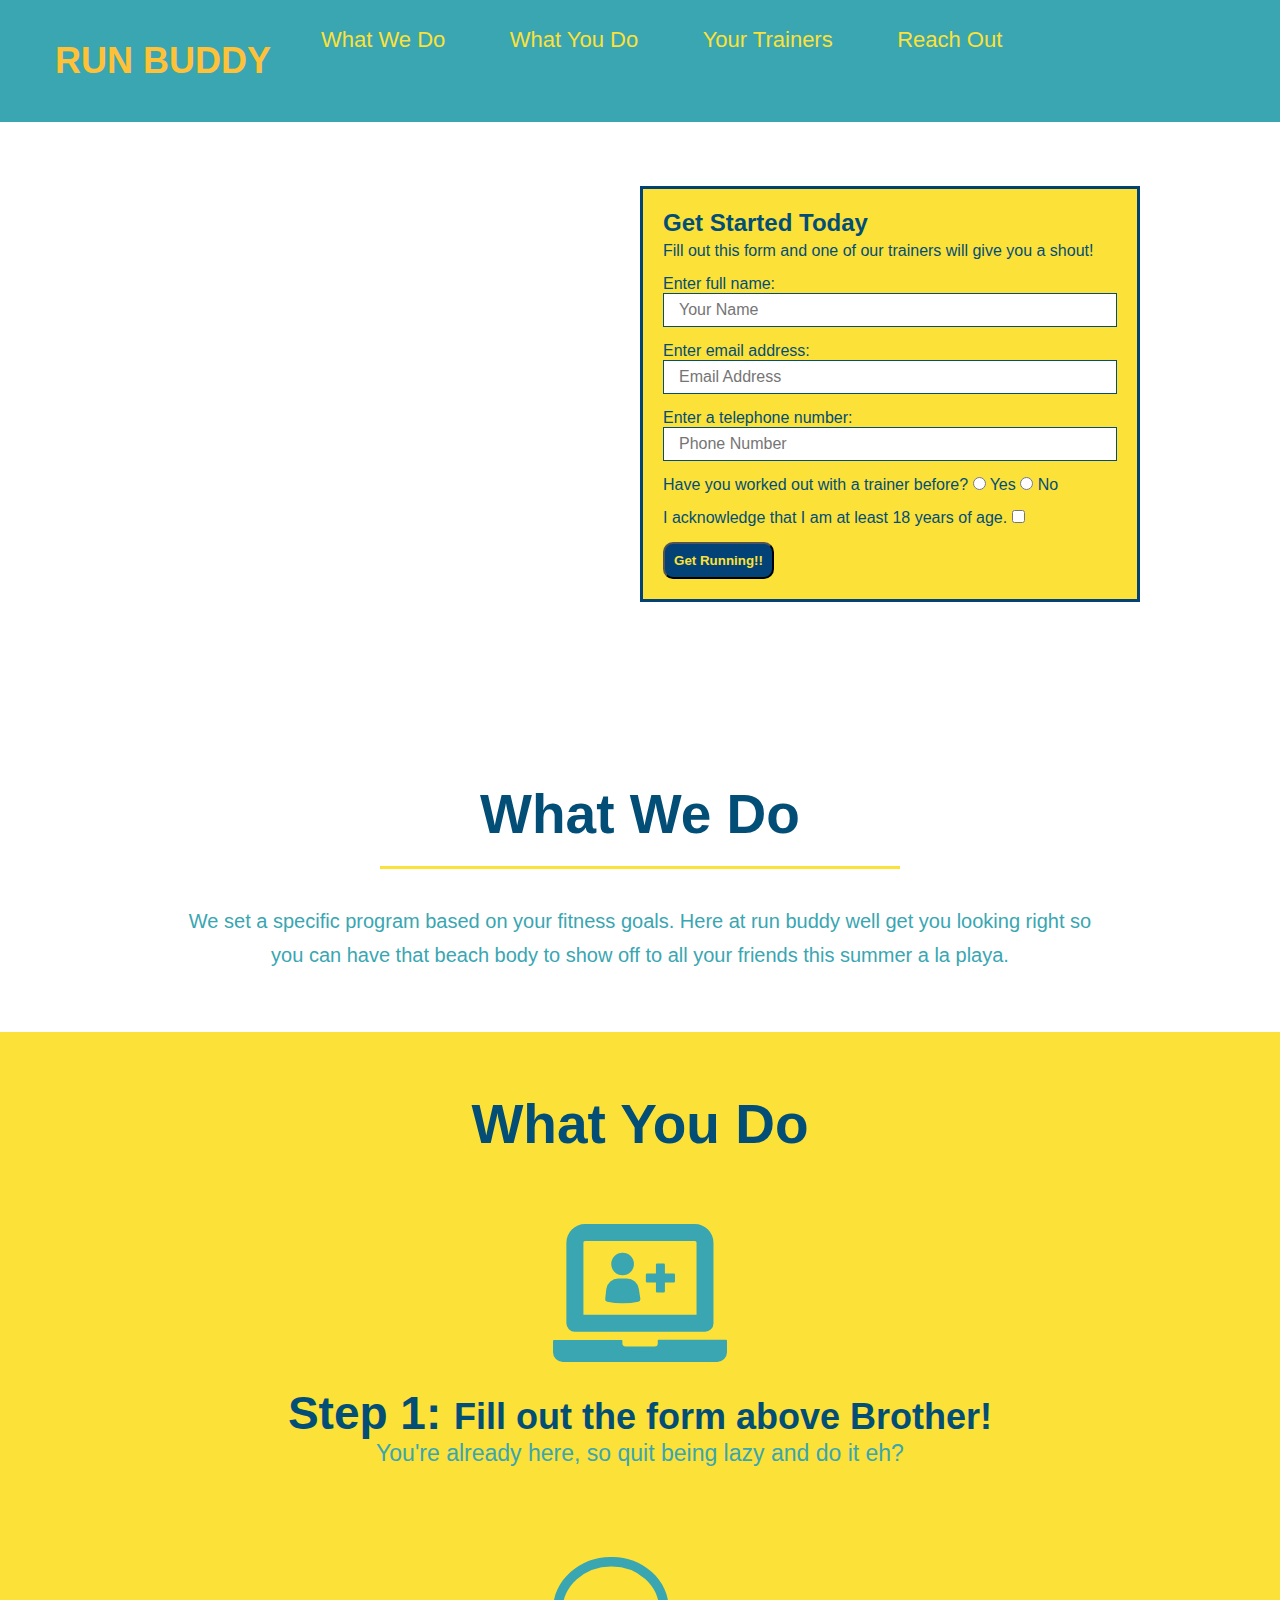
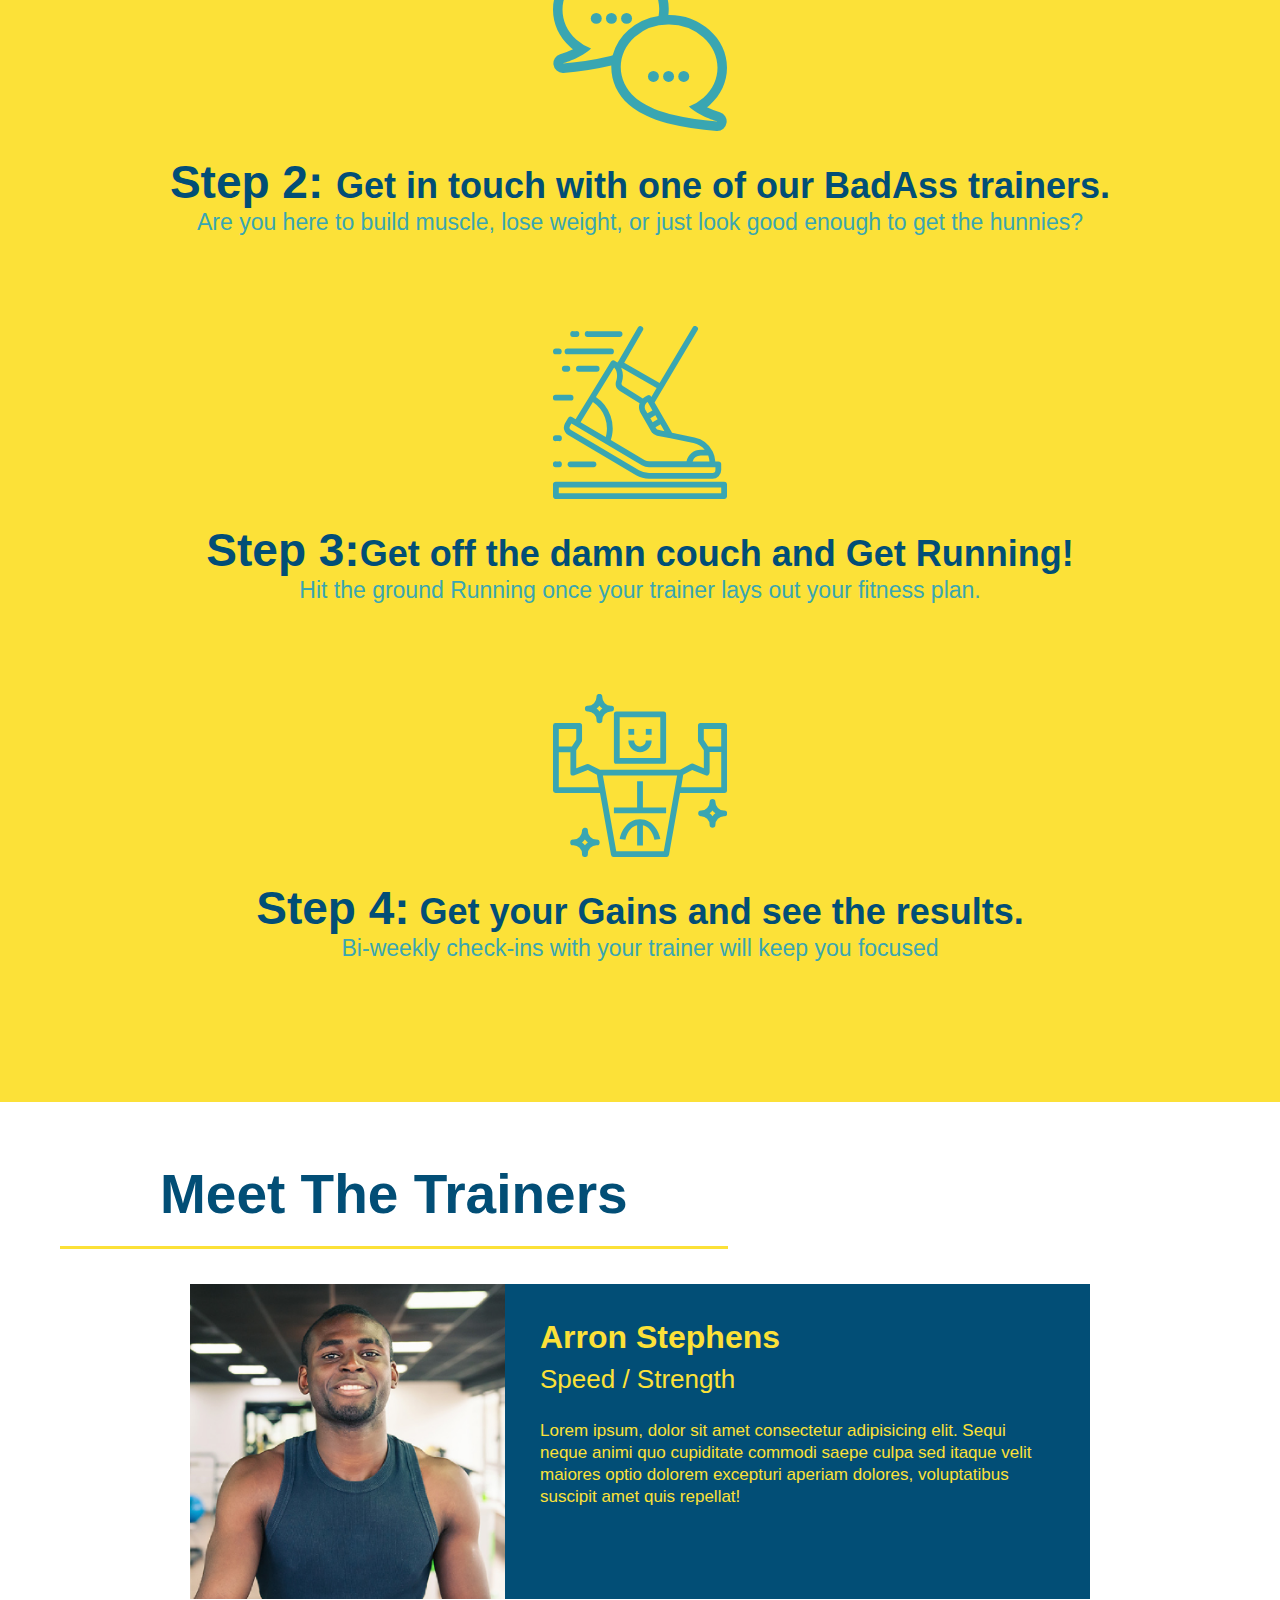
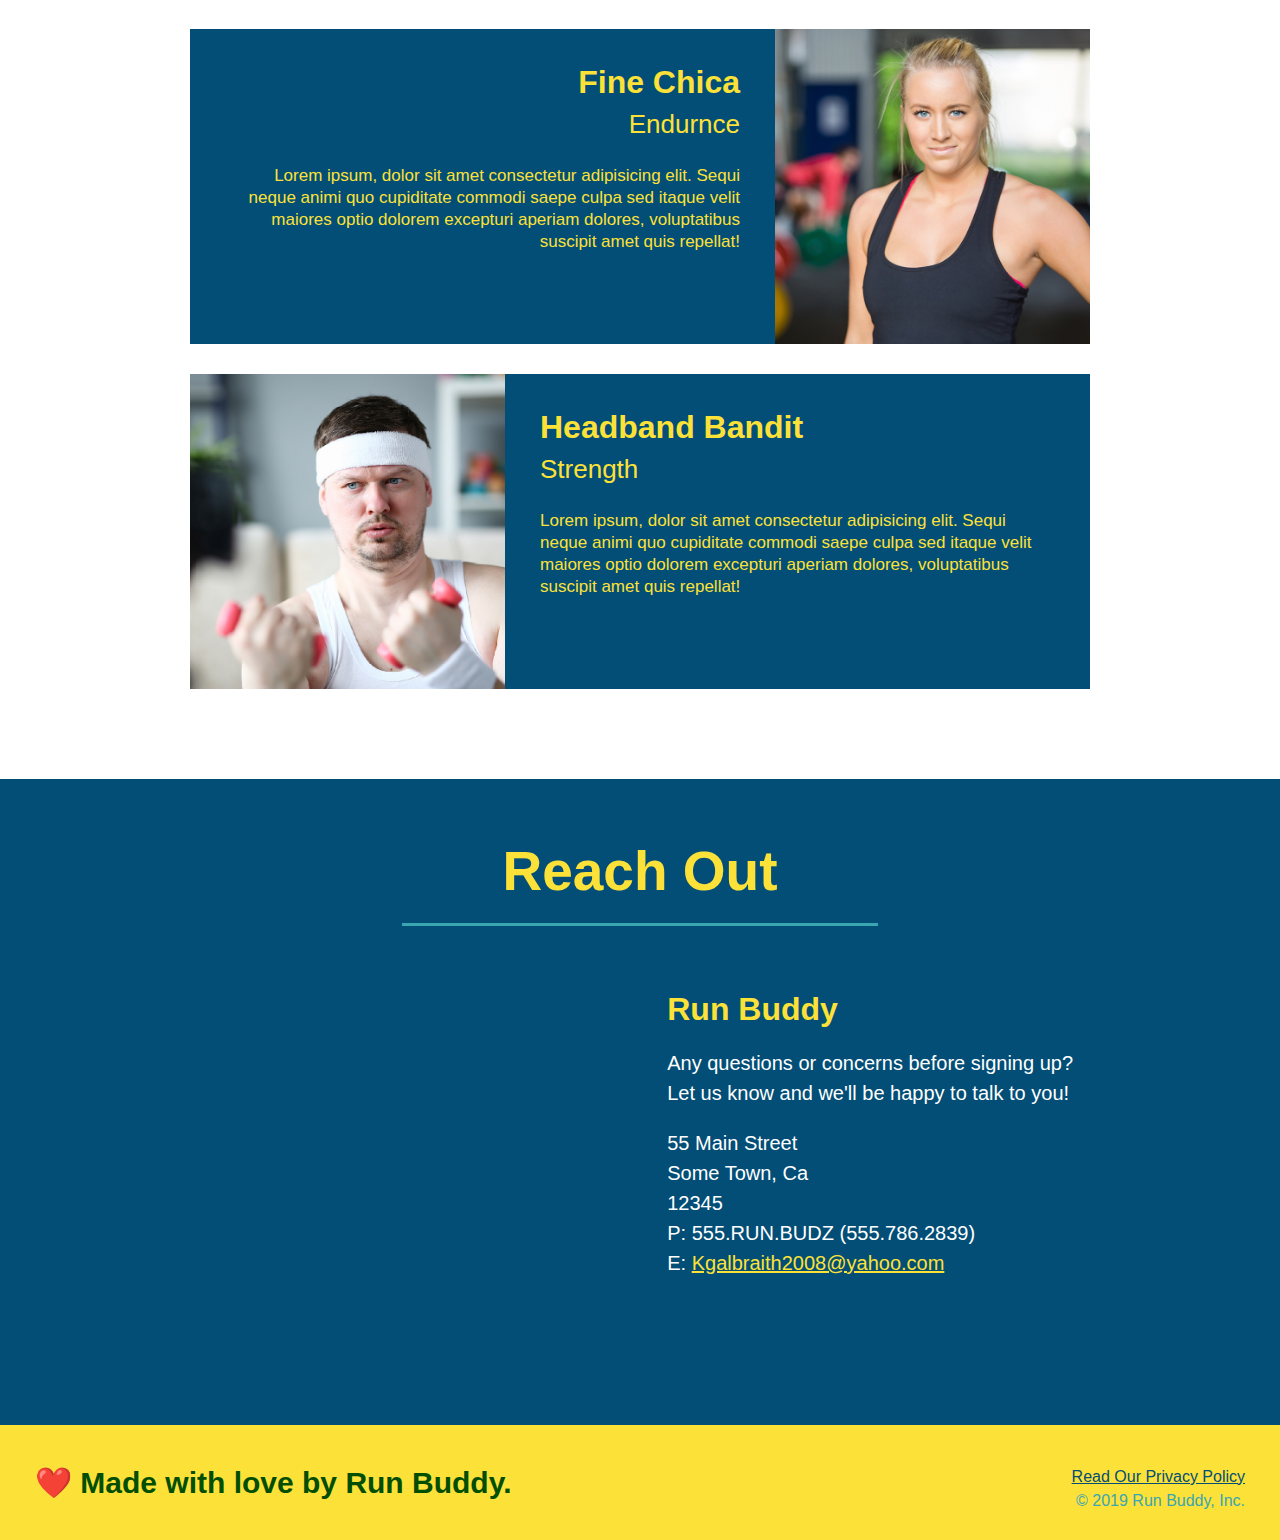
==== index.html @ 15c223d9 "first commit" ====
<!DOCTYPE html>
<html lang="en">
  <head>
    <meta charset="UTF-8" />
    <title>Run Buddy</title>
    <link rel="stylesheet" href="style.css" />
  </head>

  <body>
    <header>
      <h1>RUN BUDDY</h1>

      <nav>
        <ul>
          <li>
            <a href="#what-we-do">What We Do</a>
          </li>

          <li>
            <a href="#what-you-do">What You Do</a>
          </li>

          <li>
            <a href="#your-trainers">Your Trainers</a>
          </li>

          <li>
            <a href="#reach-out">Reach Out</a>
          </li>
        </ul>
      </nav>
    </header>

    <section class="hero">
      <div class="hero-form">
        <form>
          <h3>Get Started Today</h3>

          <p>
            Fill out this form and one of our trainers will give you a shout!
          </p>

          <label for="name">Enter full name:</label>
          <input
            type="text"
            placeholder="Your Name"
            name="name"
            id="name"
            class="form-input"
          />

          <label for="email">Enter email address:</label>
          <input
            type="email"
            placeholder="Email Address"
            name="email"
            id="email"
            class="form-input"
          />

          <label for="phone">Enter a telephone number:</label>
          <input
            type="tel"
            placeholder="Phone Number"
            name="phone"
            id="phone"
            class="form-input"
          />

          <p>
            Have you worked out with a trainer before?

            <input type="radio" name="trainer-confirm" id="trainer-yes" />
            <label for="trainer-yes">Yes</label>
            <input type="radio" name="trainer-confirm" id="trainer-no" />
            <label for="trainer-no">No</label>
          </p>
          <p>
            <label for="checkbox">
              I acknowledge that I am at least 18 years of age.
            </label>
            <input type="checkbox" name="age-confirm" id="checkbox" />
          </p>
          <button type="Submit">Get Running!!</button>
        </form>
      </div>
    </section>

    <section id="what-we-do" class="intro">
      <h2 class="section-title primary-border">What We Do</h2>

      <p>
        We set a specific program based on your fitness goals. Here at run buddy
        well get you looking right so you can have that beach body to show off
        to all your friends this summer a la playa.
      </p>
    </section>

    <section id="what-you-do" class="steps">
      <h2 class="section-title primary-border">What You Do</h2>

      <div>
        <img src="step-1.svg" alt="Box with a person and a + inclosed" />
        <h3>Step 1: <span> Fill out the form above Brother!</span></h3>
        <p>You're already here, so quit being lazy and do it eh?</p>
      </div>

      <div>
        <img src="step-2.svg" alt="A couple of message clouds"/>
        <h3>Step 2: <span> Get in touch with one of our BadAss trainers.</span></h3>
        <p>
          Are you here to build muscle, lose weight, or just look good enough to
          get the hunnies?
        </p>
      </div>

      <div>
        <img
          src="step-3.svg"
          alt=" Someone running just showing the pair of legs and shoes" />
      

        <h3>Step 3:<span>Get off the damn couch and Get Running!</span></h3>
        <p>
          Hit the ground Running once your trainer lays out your fitness plan.
        </p>
      </div>

      <div>
        <img src="step-4.svg" alt="Muscle Man flexing out" />
        <h3>Step 4:<span> Get your Gains and see the results.</span></h3>
        <p>Bi-weekly check-ins with your trainer will keep you focused</p>
      </div>

    </section>

    <section id="your-trainers">

      <h2 class="section-title primary-border">

        Meet The Trainers

      </h2>
      <article class="trainer">
        <img src="trainer-1.jpg" alt="Arron Stephens in his workout clothes, ready to pump iron" />
        <div class="trainer-bio text-left">
          <h3>Arron Stephens</h3>
          <h4>Speed / Strength</h4>
          <p>
            Lorem ipsum, dolor sit amet consectetur adipisicing elit. Sequi neque animi quo cupiditate commodi saepe culpa sed
            itaque velit maiores optio dolorem excepturi aperiam dolores, voluptatibus suscipit amet quis repellat!
          </p>
        </div>
      </article>
      <article class="trainer">
        <div class="trainer-bio text-right">
          <h3>Fine Chica</h3>
          <h4>Endurnce</h4>
          <p>
            Lorem ipsum, dolor sit amet consectetur adipisicing elit. Sequi neque animi quo cupiditate commodi saepe culpa sed
            itaque velit maiores optio dolorem excepturi aperiam dolores, voluptatibus suscipit amet quis repellat!
          </p>
        </div>
        <img src="trainer-2.jpg" alt="Fine chica ready to start running" />
      </article>
      <article class="trainer">
        <img src="trainer-3.jpg" alt="Harry the headbandit looking to get after it and work out" />
        <div class="trainer-bio text-left">
          <h3>Headband Bandit</h3>
          <h4>Strength</h4>
          <p>
            Lorem ipsum, dolor sit amet consectetur adipisicing elit. Sequi neque animi quo cupiditate commodi saepe culpa sed
            itaque velit maiores optio dolorem excepturi aperiam dolores, voluptatibus suscipit amet quis repellat!
          </p>
        </div>
      </article>

    </section>

    <section id="reach-out" class="contact">

      <h2 class="section-title secondary-border">Reach Out</h2> 
       
      
      <div class="contact-info">
        <iframe src="https://www.google.com/maps/embed?pb=!1m18!1m12!1m3!1d2934.2686451611144!2d-83.32826928419632!3d42.65566217916824!2m3!1f0!2f0!3f0!3m2!1i1024!2i768!4f13.1!3m3!1m2!1s0x8824be0e6413c9a9%3A0x7ce56679c3f1e0d5!2s1200%20N%20Telegraph%2C%20Pontiac%2C%20MI%2048341!5e0!3m2!1sen!2sus!4v1650218654798!5m2!1sen!2sus"
          style="border:0;" allowfullscreen="" loading="lazy" referrerpolicy="no-referrer-when-downgrade">
       </iframe>
       
       <div>

        <h3>Run Buddy</h3>
        <p>
          Any questions or concerns before signing up?
          <br />
          Let us know and we'll be happy to talk to you!
        </p>
        <address>
          55 Main Street <br/>
          Some Town, Ca <br/>
          12345<br />
          P: 555.RUN.BUDZ (555.786.2839)<br/>
          E: <a href="mailto:Kgalbraith2008@yahoo.com">Kgalbraith2008@yahoo.com</a>
        </address>
      </div>

      </div>
    </section>
  </body>

  <footer>
    <h2>❤️ Made with love by Run Buddy.</h2>
    <div>
      <a href="#"> Read Our Privacy Policy</a><br />
      &copy; 2019 Run Buddy, Inc.
    </div>
  </footer>
</html>
---- style.css ----
* {
    margin: 0;
    padding: 0;
    box-sizing: border-box;
}
body{
    color: #39a6b2;
    font-family: Arial, Helvetica, sans-serif;
}
header {
    background-color: #39a6b2;
    padding: 20px 35px;
    display: flex;
}

header h1 {
    color: #fec138;
    font-weight: bolder;
    font-size: 36px;
    margin: 20px;
    
}

header a {
    text-decoration: none;
    color: #fce138; 
}

header nav {
     margin: 7px 0;
}

header nav ul li {
    display: inline;
}

header nav ul li a {
    margin: 0 30px ;
    font-weight: lighter;
    font-size: 22px;
}

footer {
    background: #fce138;
    width: 100%;
    padding: 40px 35px;
}

footer h2 {
    display: inline;
    color: #024e02;
    font-size: 30px;
    margin: 0;
}

footer div{
    float:right;
    line-height: 1.5;
    text-align: right;
}
footer a {
    color: #024e76;
}
section {
    padding: 60px;
}


button {
    background-color:#024276 ;
    color:#fce138;
    font-family: 'Franklin Gothic Medium', 'Arial Narrow', Arial, sans-serif;
    border-radius: 10px;
    padding: 2%;
    font-weight: bold;
}
.hero {
    background-image: url("../run-buddy/Hero-Picture.jpg");
    height:600px;
    background-size: cover;
    background-position: center;
    position: relative;
}

.hero form {
    position: absolute;
    background-color: #fce138;
    padding: 20px;
    width: 500px;
    color: #024e76;
    border: 3px solid #024276;
    bottom: 120px;
    right: 140px;
}
.hero-form h3{
    font-size: 24px;
    margin: 0;
}
.hero-form p{
    margin: 5px 0 15px 0;
}

.form-input {
    border: 1px solid #024e76;
    display: block;
    padding: 7px 15px;
    font-size: 16px;
    color: #024e76;
    width: 100%;
    margin-bottom: 15px;
}
.intro {
    text-align: center;
}

.intro p {
    line-height: 1.7;
    color: #39a6b2;
    width: 80%;
    font-size: 20px;
    margin:auto;
  }
.steps {
    text-align: center;
    background: #fce138;
}
.steps div {
    margin-bottom: 80px;
}
.steps img {
    width: 15%;
    margin: 10px 0;
}
  
.steps h3 {
    color: #024e76;
    font-size: 46px;
    margin-top: 10px;
}
  
.steps p {
    color: #39a6b2;
    font-size: 23px;
}
.steps span {
    font-size: 36px;
}
.section-title {
    font-size: 55px;
    color: #024e76;
    margin-bottom: 35px;
    padding: 0 100px 20px 100px;
    display: inline-block;
    border-bottom: 3px solid;
  }
  
.primary-border {
    border-color: #fce138;
}
.secondary-border {
    border-color: #39a6b2;
}

.trainers{
    text-align: center;
}
.trainer {
    width: 900px;
    margin: 0 auto 30px auto;
    background: #024e76;
    color: #fce138;
    overflow:auto;
  }
.trainer img {
    width: 35%;
    float: left;
  }

.trainer-bio {
    padding: 35px;
    float: left;
    width: 65%;
  }

.trainer-bio h3 {
    font-size: 32px;
    margin-bottom: 8px;
  }
  
.trainer-bio h4 {
    font-weight: lighter;
    font-size: 26px;
    margin-bottom: 25px;
  }
  
.trainer-bio p {
    font-size: 17px;
    line-height: 1.3;
  }

.text-left {
    text-align: left;
}

.text-right {
    text-align: right;
}
.contact {
    text-align: center;
    background: #024e76;
}
.contact h2 {
    color: #fce138;
}
.contact-info iframe {
    width: 400px;
    height: 400px;
}
.contact-info div {
    width: 410px;
    display: inline-block;
    vertical-align: top;
    text-align: left;
    margin: 30px 0 0 60px;
    color: white;
}
.contact-info h3 {
    color: #fce138;
    font-size: 32px;
  }
  
.contact-info p, .contact-info address {
    margin: 20px 0;
    line-height: 1.5;
    font-size: 20px;
    font-style: normal;
}
  
.contact-info a {
    color: #fce138;
  }
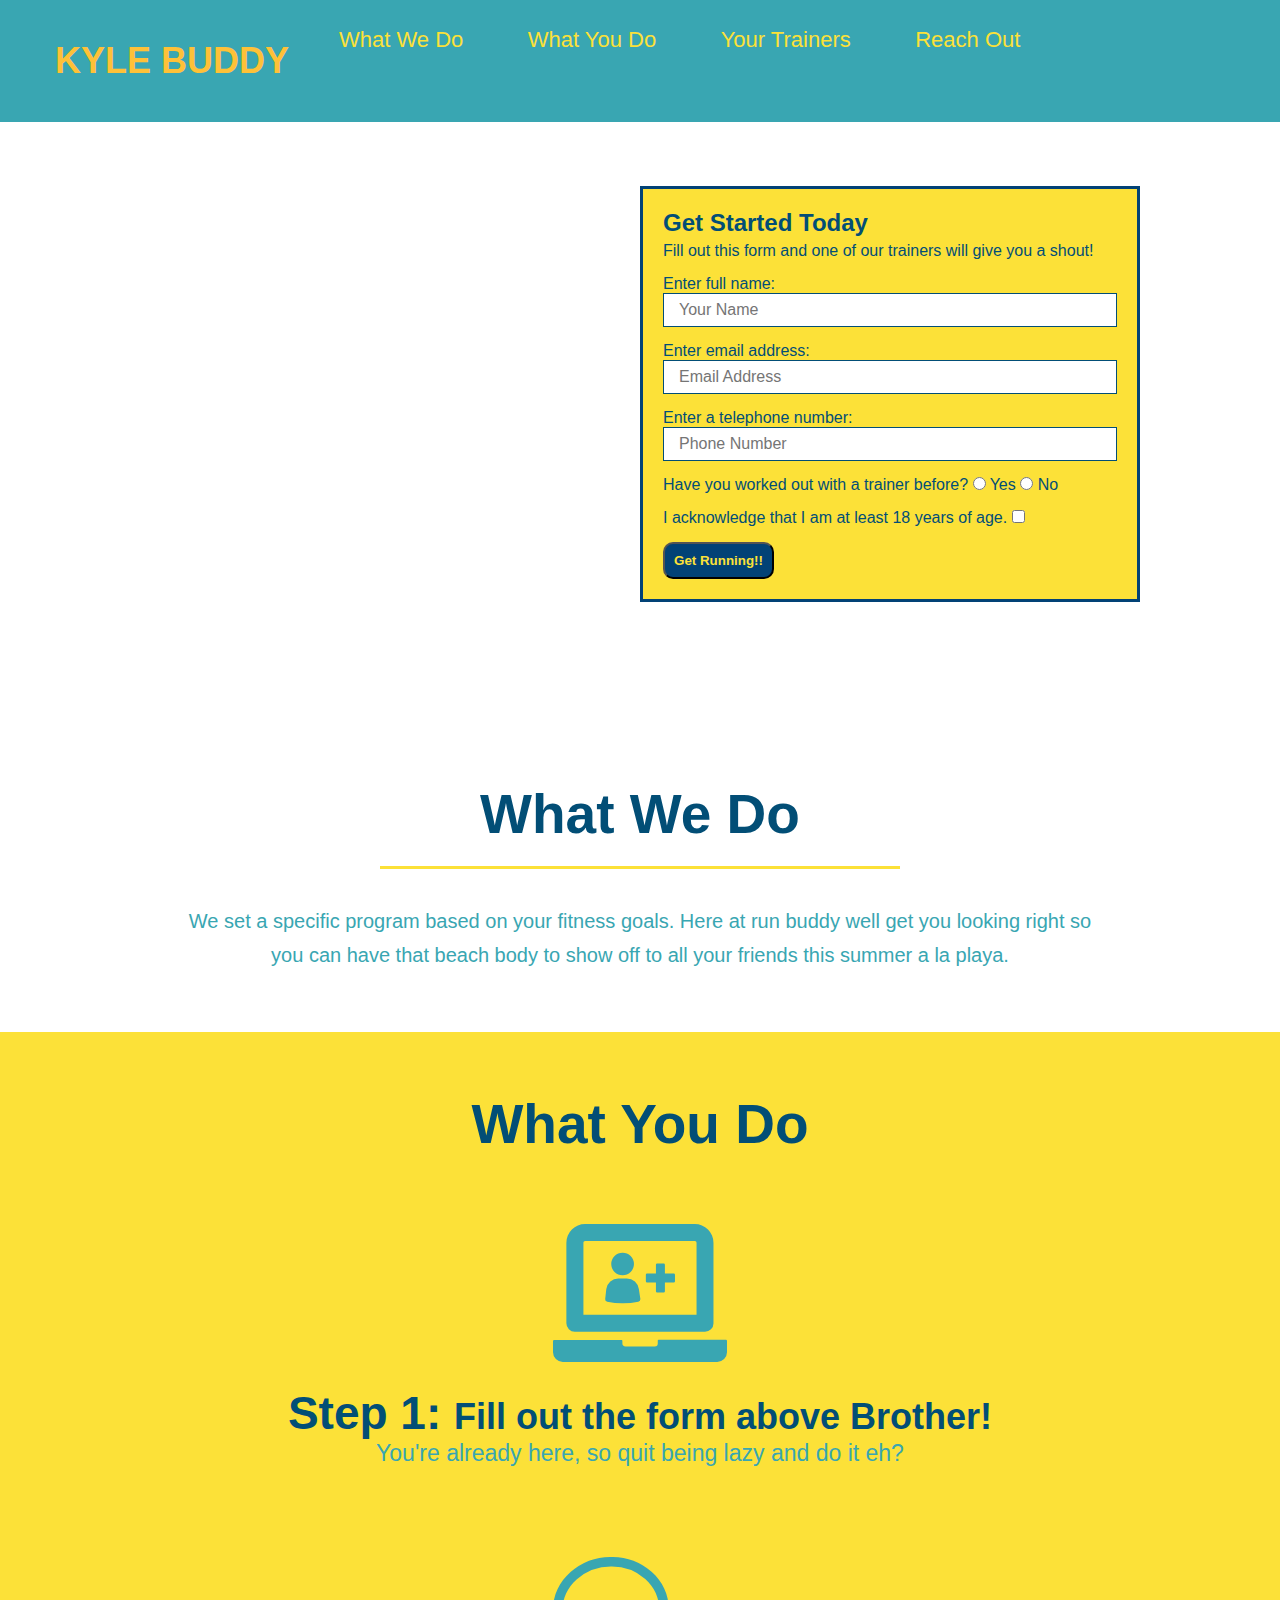
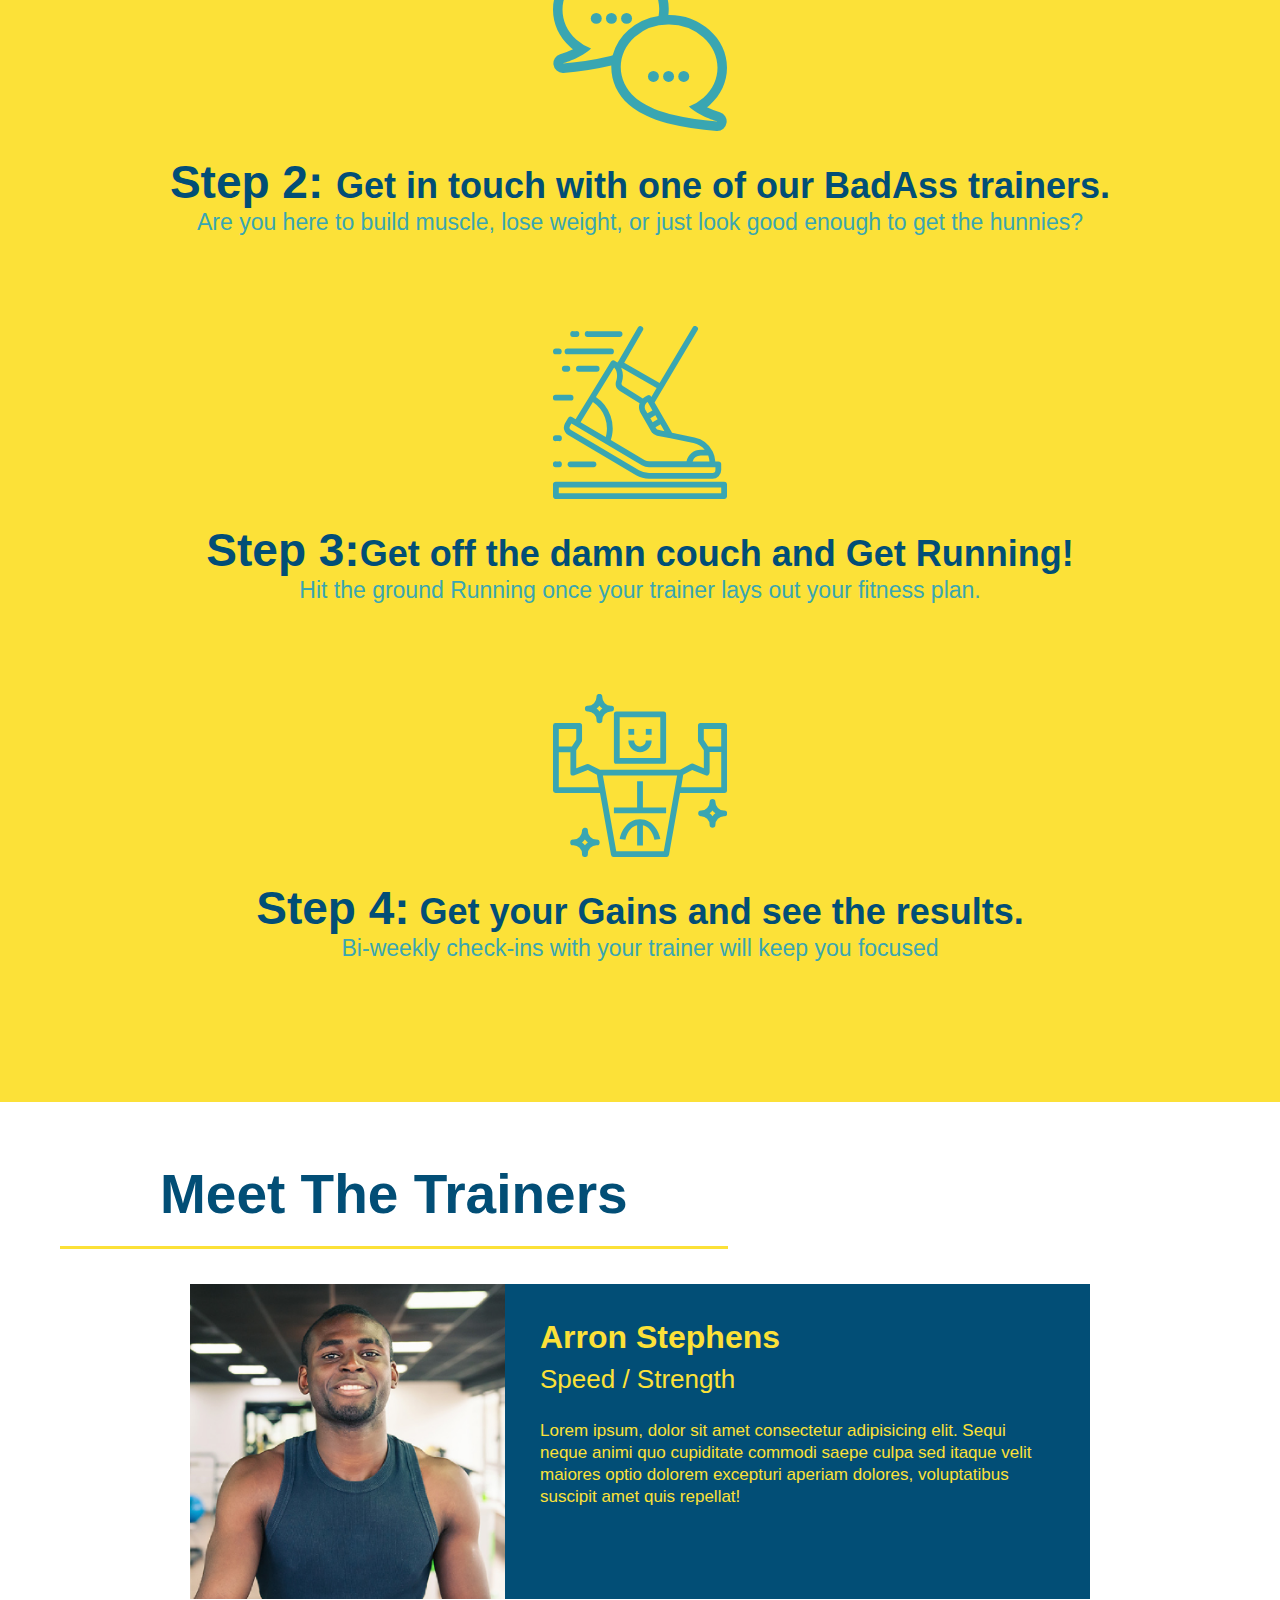
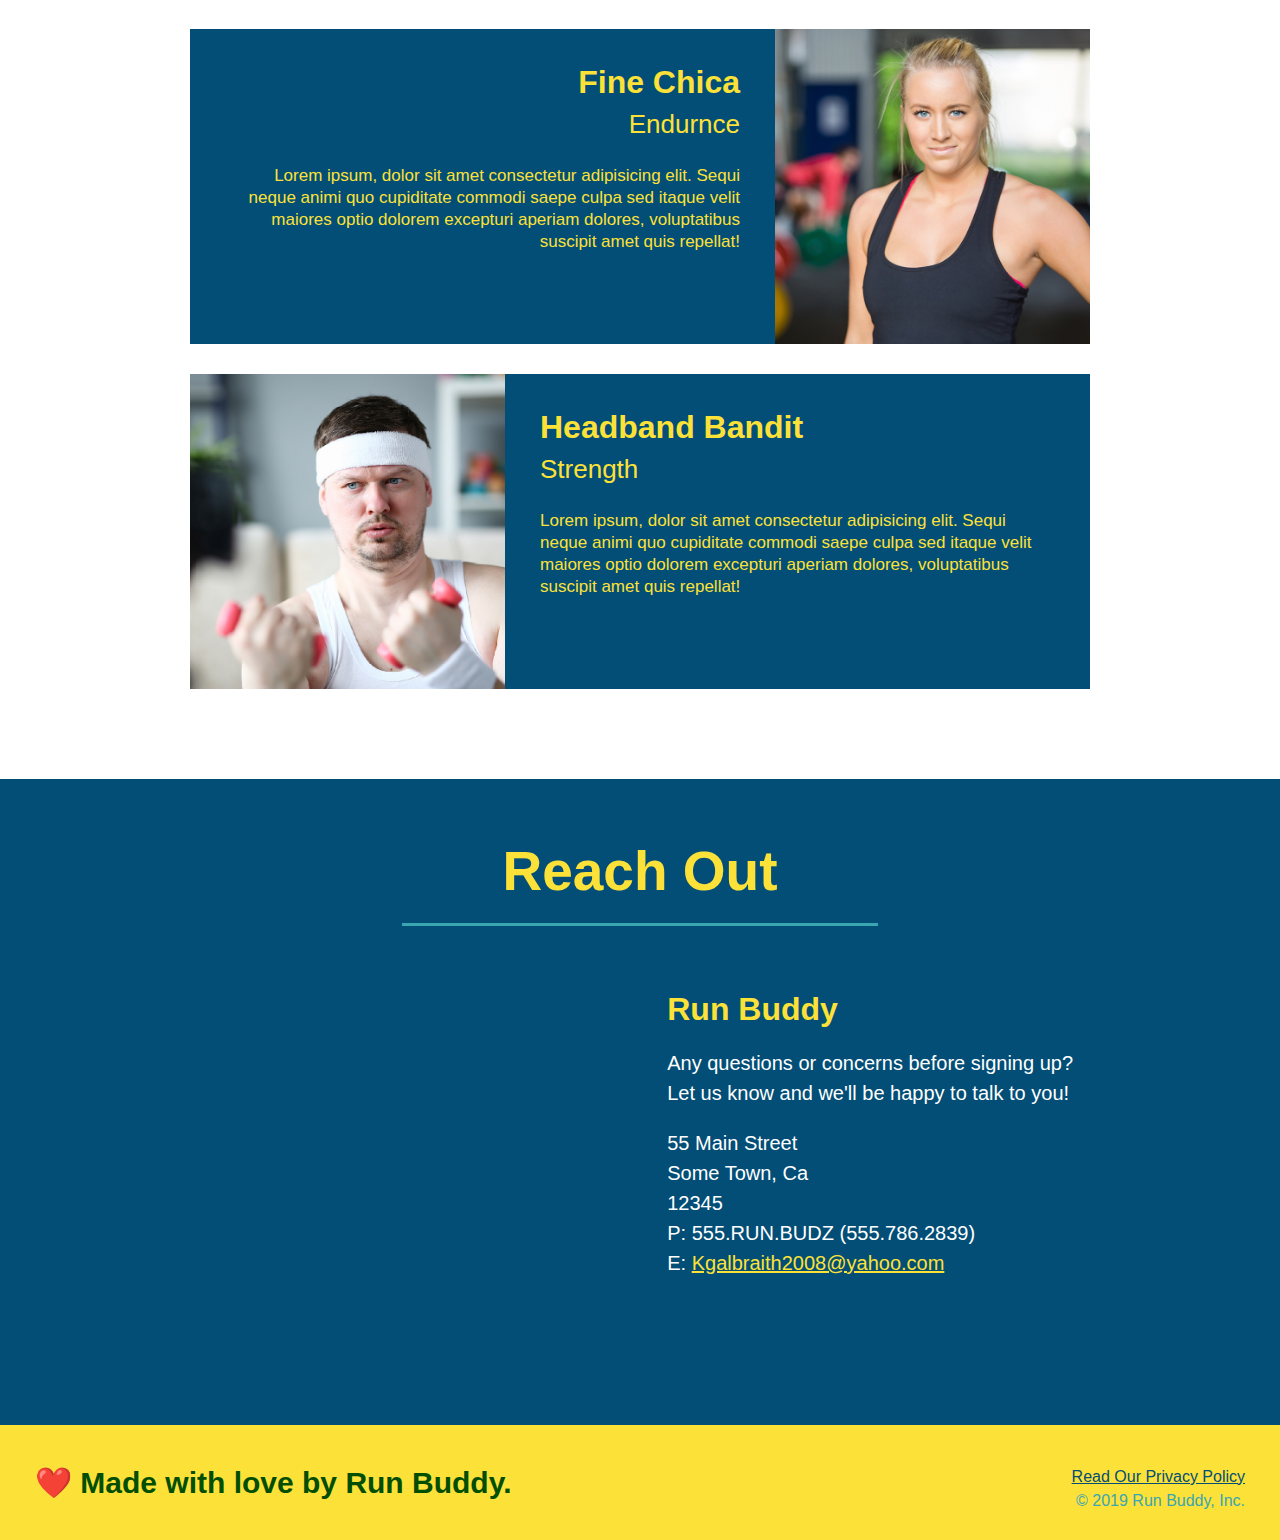
==== commit 8aadda13: "New title" ====
--- a/index.html
+++ b/index.html
@@ -8,7 +8,7 @@
 
   <body>
     <header>
-      <h1>RUN BUDDY</h1>
+      <h1>KYLE BUDDY</h1>
 
       <nav>
         <ul>
@@ -106,8 +106,10 @@
       </div>
 
       <div>
-        <img src="step-2.svg" alt="A couple of message clouds"/>
-        <h3>Step 2: <span> Get in touch with one of our BadAss trainers.</span></h3>
+        <img src="step-2.svg" alt="A couple of message clouds" />
+        <h3>
+          Step 2: <span> Get in touch with one of our BadAss trainers.</span>
+        </h3>
         <p>
           Are you here to build muscle, lose weight, or just look good enough to
           get the hunnies?
@@ -117,8 +119,8 @@
       <div>
         <img
           src="step-3.svg"
-          alt=" Someone running just showing the pair of legs and shoes" />
-      
+          alt=" Someone running just showing the pair of legs and shoes"
+        />
 
         <h3>Step 3:<span>Get off the damn couch and Get Running!</span></h3>
         <p>
@@ -131,24 +133,23 @@
         <h3>Step 4:<span> Get your Gains and see the results.</span></h3>
         <p>Bi-weekly check-ins with your trainer will keep you focused</p>
       </div>
-
     </section>
 
     <section id="your-trainers">
-
-      <h2 class="section-title primary-border">
-
-        Meet The Trainers
-
-      </h2>
+      <h2 class="section-title primary-border">Meet The Trainers</h2>
       <article class="trainer">
-        <img src="trainer-1.jpg" alt="Arron Stephens in his workout clothes, ready to pump iron" />
+        <img
+          src="trainer-1.jpg"
+          alt="Arron Stephens in his workout clothes, ready to pump iron"
+        />
         <div class="trainer-bio text-left">
           <h3>Arron Stephens</h3>
           <h4>Speed / Strength</h4>
           <p>
-            Lorem ipsum, dolor sit amet consectetur adipisicing elit. Sequi neque animi quo cupiditate commodi saepe culpa sed
-            itaque velit maiores optio dolorem excepturi aperiam dolores, voluptatibus suscipit amet quis repellat!
+            Lorem ipsum, dolor sit amet consectetur adipisicing elit. Sequi
+            neque animi quo cupiditate commodi saepe culpa sed itaque velit
+            maiores optio dolorem excepturi aperiam dolores, voluptatibus
+            suscipit amet quis repellat!
           </p>
         </div>
       </article>
@@ -157,53 +158,63 @@
           <h3>Fine Chica</h3>
           <h4>Endurnce</h4>
           <p>
-            Lorem ipsum, dolor sit amet consectetur adipisicing elit. Sequi neque animi quo cupiditate commodi saepe culpa sed
-            itaque velit maiores optio dolorem excepturi aperiam dolores, voluptatibus suscipit amet quis repellat!
+            Lorem ipsum, dolor sit amet consectetur adipisicing elit. Sequi
+            neque animi quo cupiditate commodi saepe culpa sed itaque velit
+            maiores optio dolorem excepturi aperiam dolores, voluptatibus
+            suscipit amet quis repellat!
           </p>
         </div>
         <img src="trainer-2.jpg" alt="Fine chica ready to start running" />
       </article>
       <article class="trainer">
-        <img src="trainer-3.jpg" alt="Harry the headbandit looking to get after it and work out" />
+        <img
+          src="trainer-3.jpg"
+          alt="Harry the headbandit looking to get after it and work out"
+        />
         <div class="trainer-bio text-left">
           <h3>Headband Bandit</h3>
           <h4>Strength</h4>
           <p>
-            Lorem ipsum, dolor sit amet consectetur adipisicing elit. Sequi neque animi quo cupiditate commodi saepe culpa sed
-            itaque velit maiores optio dolorem excepturi aperiam dolores, voluptatibus suscipit amet quis repellat!
+            Lorem ipsum, dolor sit amet consectetur adipisicing elit. Sequi
+            neque animi quo cupiditate commodi saepe culpa sed itaque velit
+            maiores optio dolorem excepturi aperiam dolores, voluptatibus
+            suscipit amet quis repellat!
           </p>
         </div>
       </article>
-
     </section>
 
     <section id="reach-out" class="contact">
-
-      <h2 class="section-title secondary-border">Reach Out</h2> 
-       
-      
+      <h2 class="section-title secondary-border">Reach Out</h2>
+
       <div class="contact-info">
-        <iframe src="https://www.google.com/maps/embed?pb=!1m18!1m12!1m3!1d2934.2686451611144!2d-83.32826928419632!3d42.65566217916824!2m3!1f0!2f0!3f0!3m2!1i1024!2i768!4f13.1!3m3!1m2!1s0x8824be0e6413c9a9%3A0x7ce56679c3f1e0d5!2s1200%20N%20Telegraph%2C%20Pontiac%2C%20MI%2048341!5e0!3m2!1sen!2sus!4v1650218654798!5m2!1sen!2sus"
-          style="border:0;" allowfullscreen="" loading="lazy" referrerpolicy="no-referrer-when-downgrade">
-       </iframe>
-       
-       <div>
-
-        <h3>Run Buddy</h3>
-        <p>
-          Any questions or concerns before signing up?
-          <br />
-          Let us know and we'll be happy to talk to you!
-        </p>
-        <address>
-          55 Main Street <br/>
-          Some Town, Ca <br/>
-          12345<br />
-          P: 555.RUN.BUDZ (555.786.2839)<br/>
-          E: <a href="mailto:Kgalbraith2008@yahoo.com">Kgalbraith2008@yahoo.com</a>
-        </address>
-      </div>
-
+        <iframe
+          src="https://www.google.com/maps/embed?pb=!1m18!1m12!1m3!1d2934.2686451611144!2d-83.32826928419632!3d42.65566217916824!2m3!1f0!2f0!3f0!3m2!1i1024!2i768!4f13.1!3m3!1m2!1s0x8824be0e6413c9a9%3A0x7ce56679c3f1e0d5!2s1200%20N%20Telegraph%2C%20Pontiac%2C%20MI%2048341!5e0!3m2!1sen!2sus!4v1650218654798!5m2!1sen!2sus"
+          style="border: 0"
+          allowfullscreen=""
+          loading="lazy"
+          referrerpolicy="no-referrer-when-downgrade"
+        >
+        </iframe>
+
+        <div>
+          <h3>Run Buddy</h3>
+          <p>
+            Any questions or concerns before signing up?
+            <br />
+            Let us know and we'll be happy to talk to you!
+          </p>
+          <address>
+            55 Main Street <br />
+            Some Town, Ca <br />
+            12345<br />
+            P: 555.RUN.BUDZ (555.786.2839)<br />
+            E:
+            <a href="mailto:Kgalbraith2008@yahoo.com"
+              >Kgalbraith2008@yahoo.com</a
+            >
+          </address>
+        </div>
       </div>
     </section>
   </body>
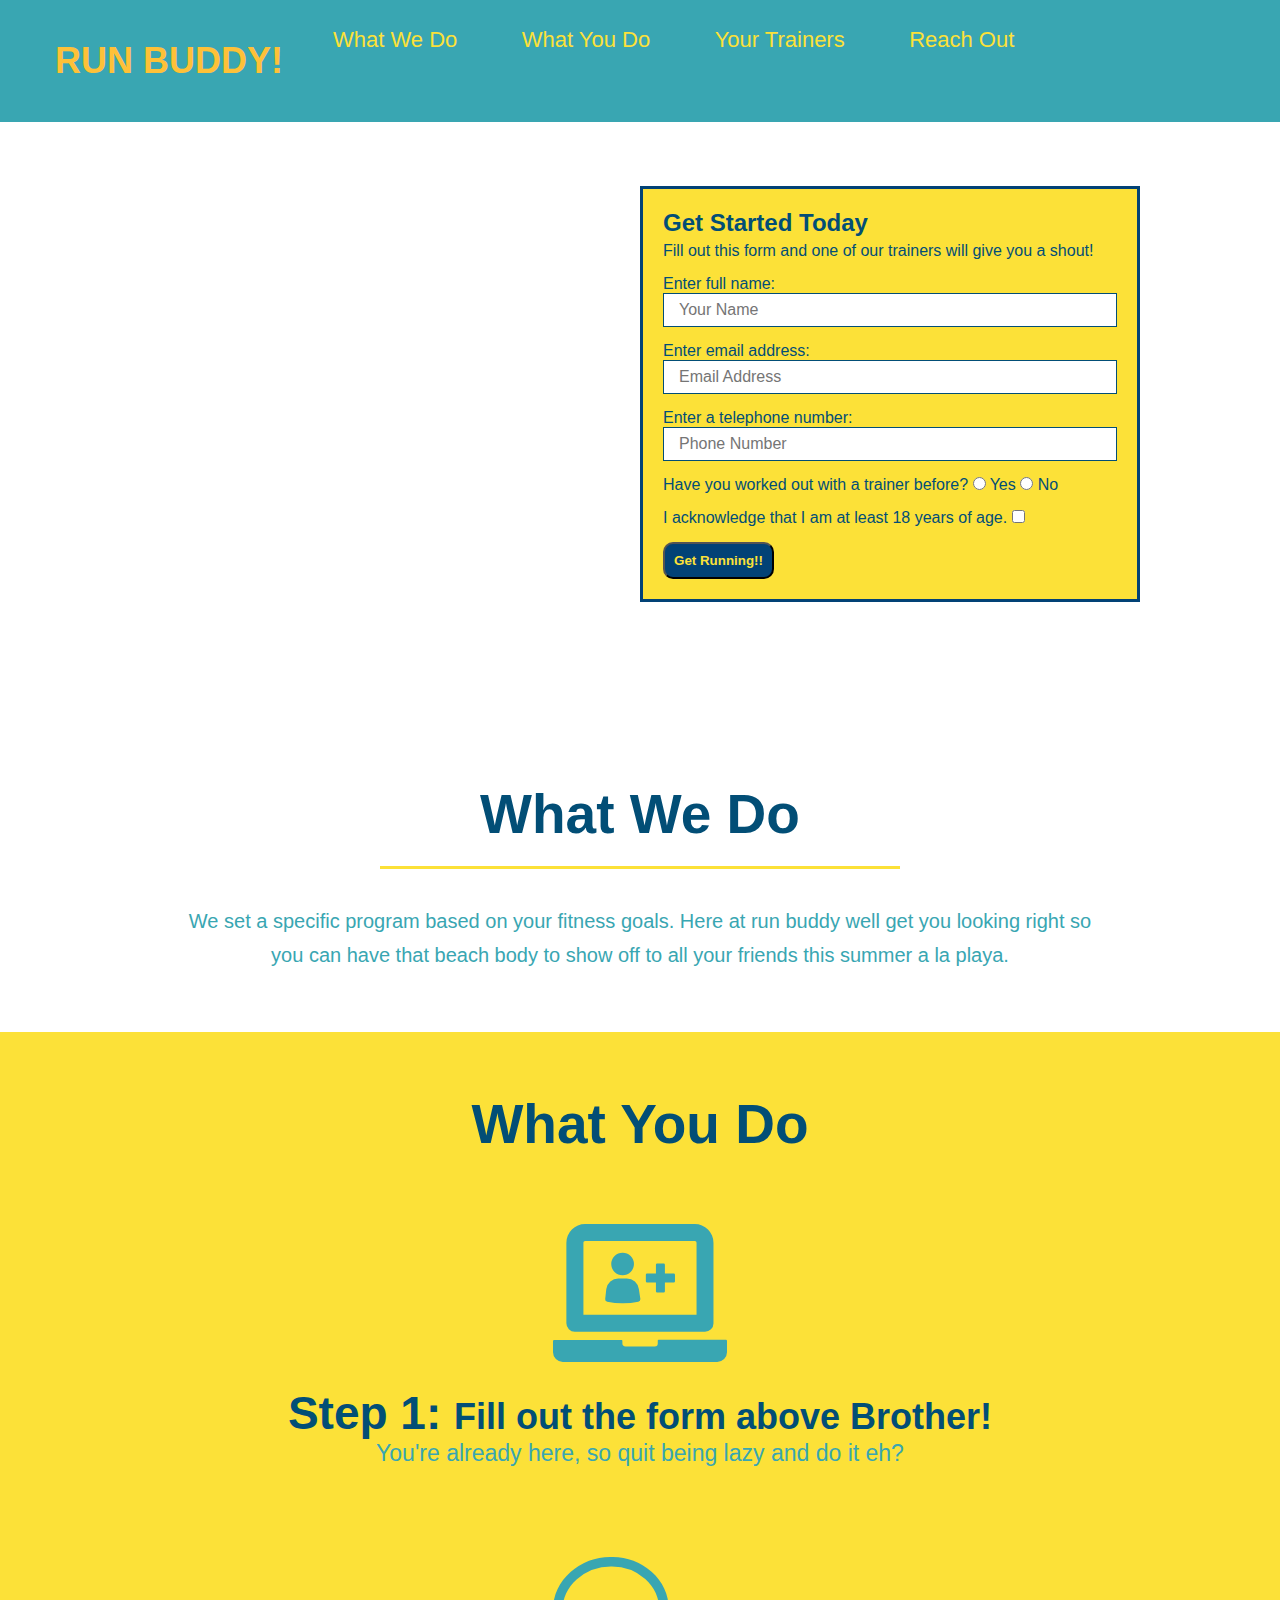
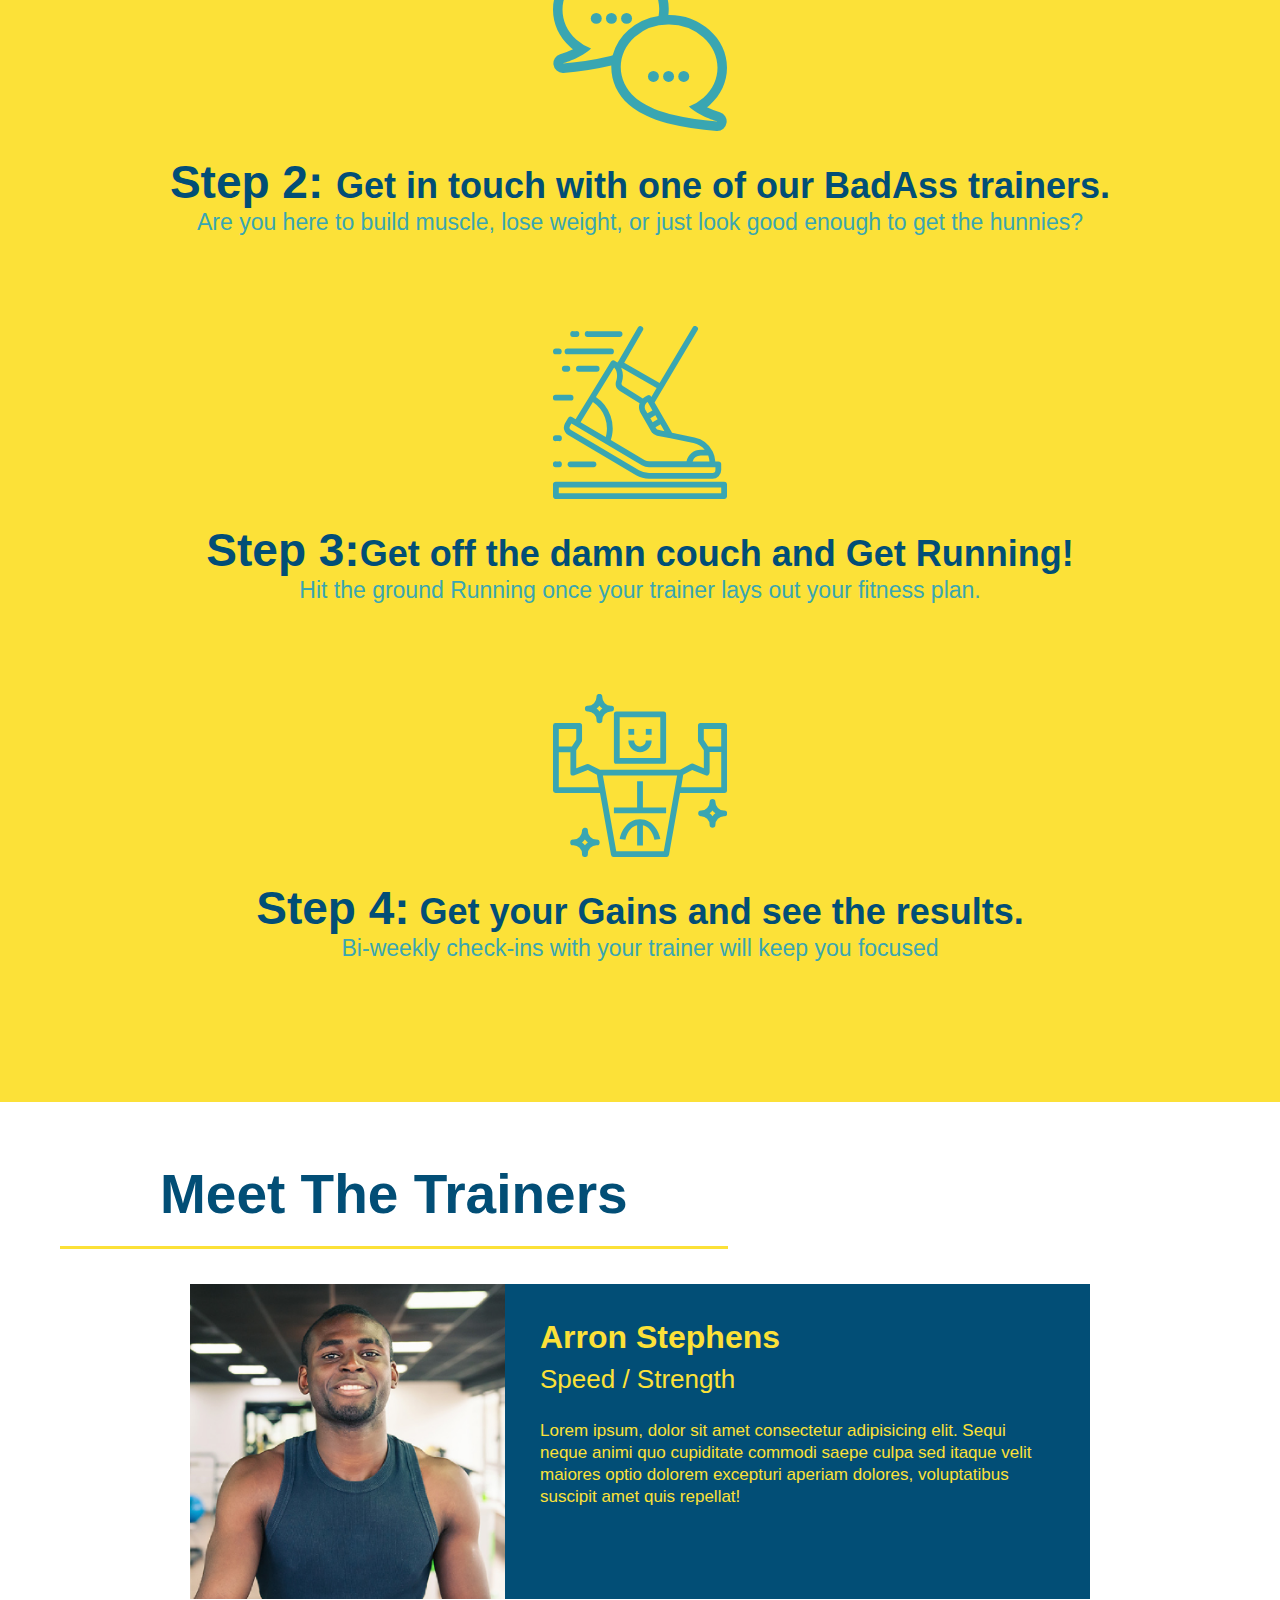
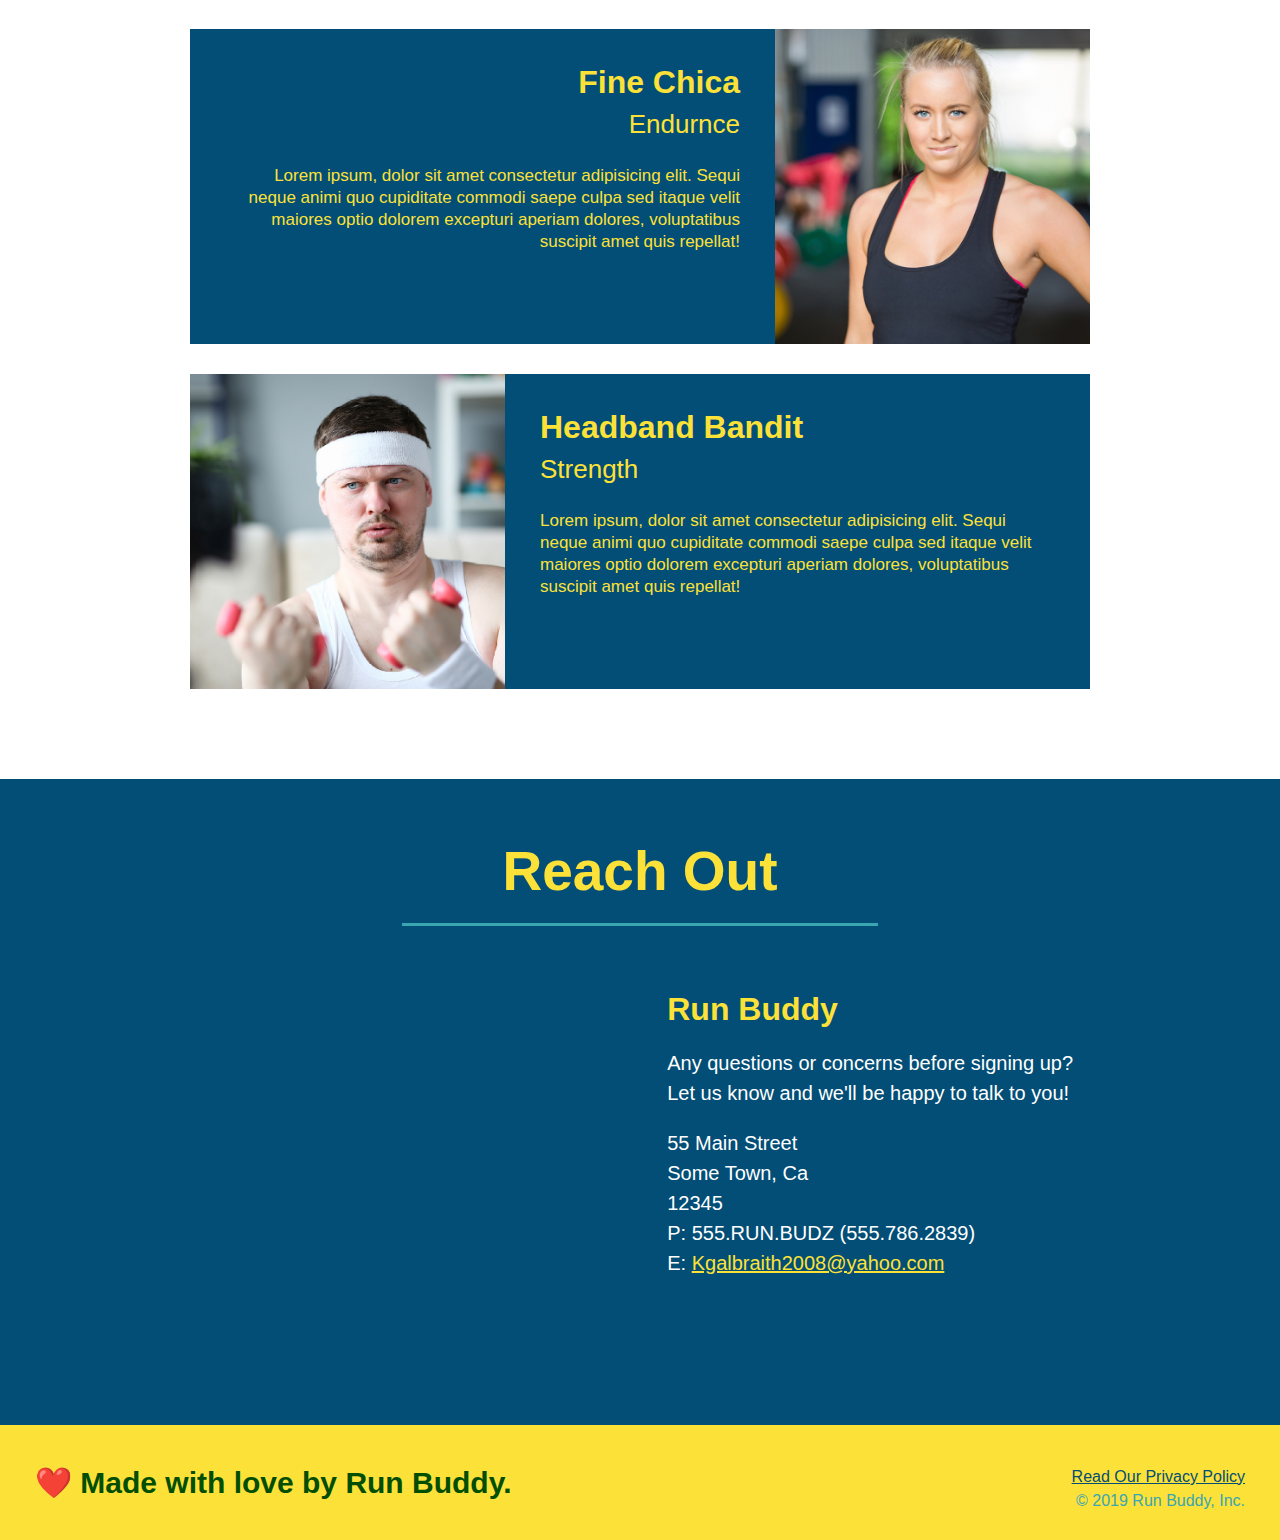
==== commit 10af16ab: "Title" ====
--- a/index.html
+++ b/index.html
@@ -8,7 +8,7 @@
 
   <body>
     <header>
-      <h1>KYLE BUDDY</h1>
+      <h1>RUN BUDDY!</h1>
 
       <nav>
         <ul>
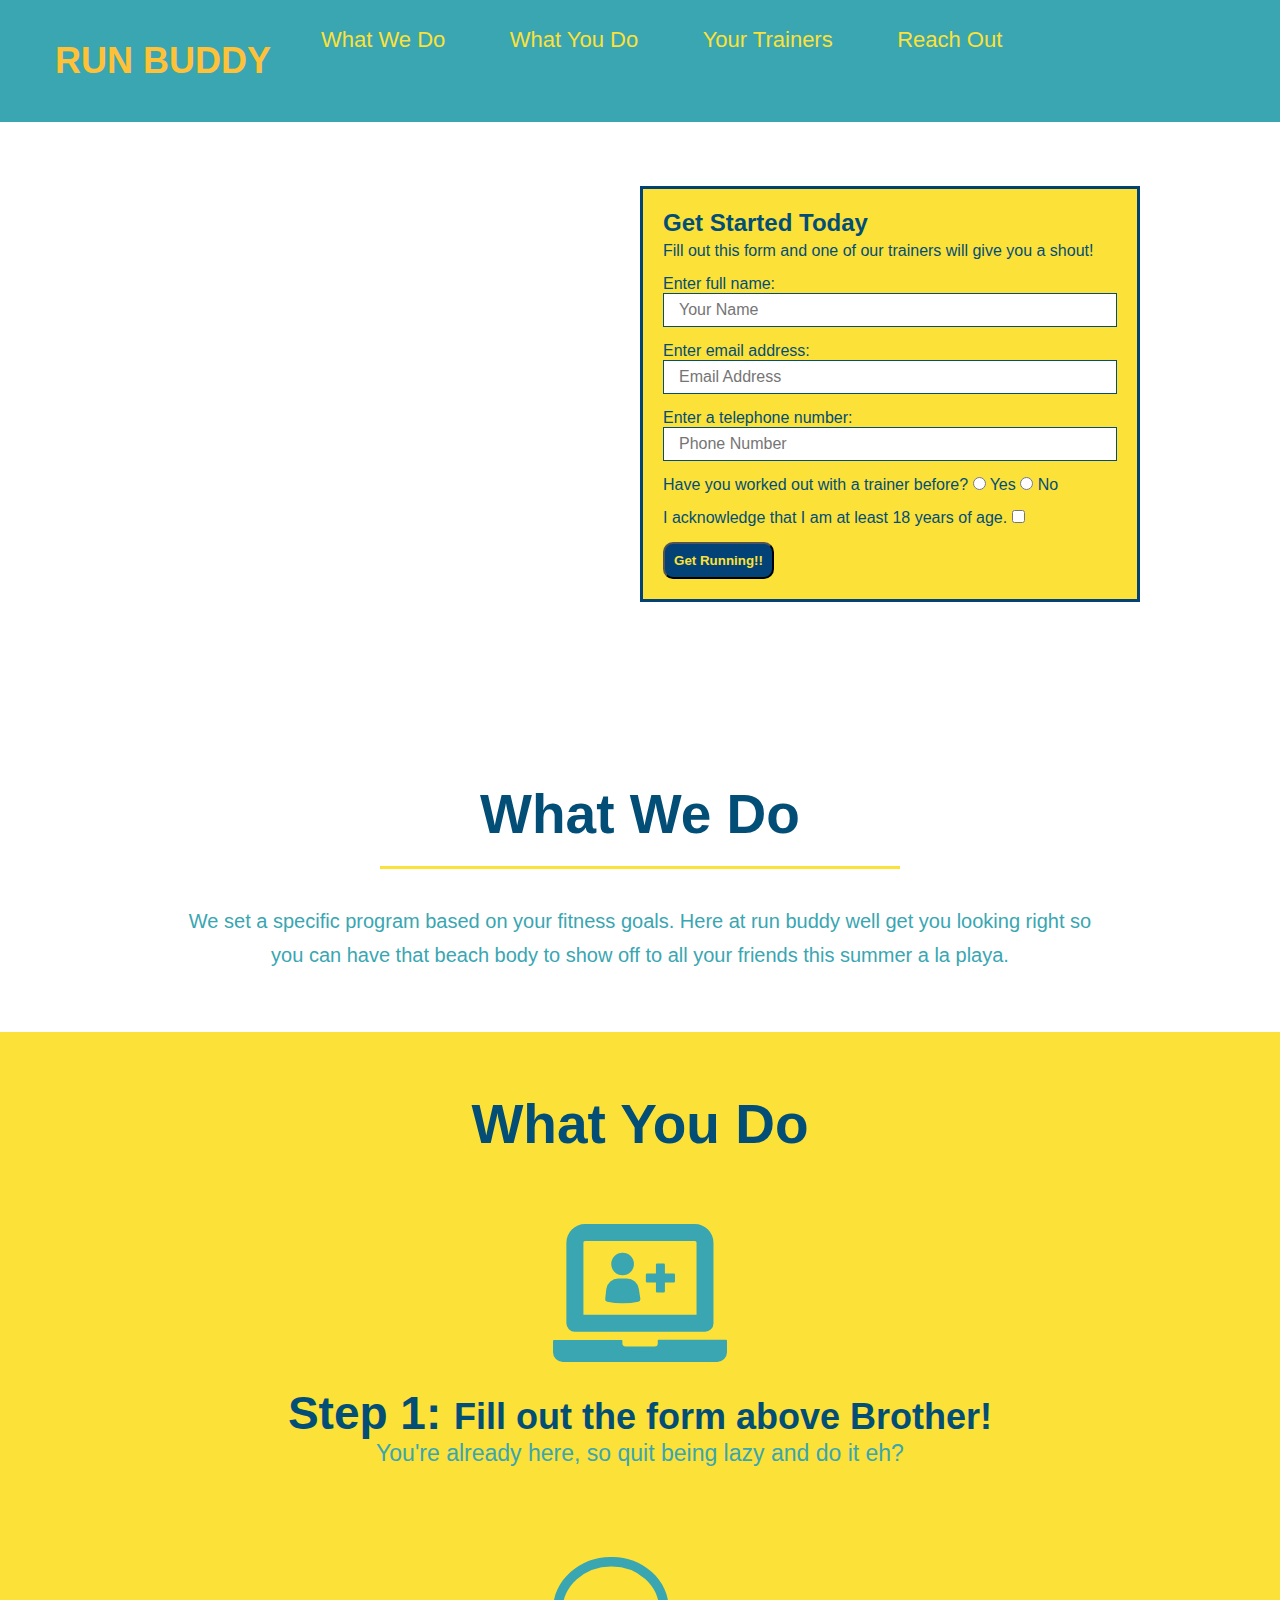
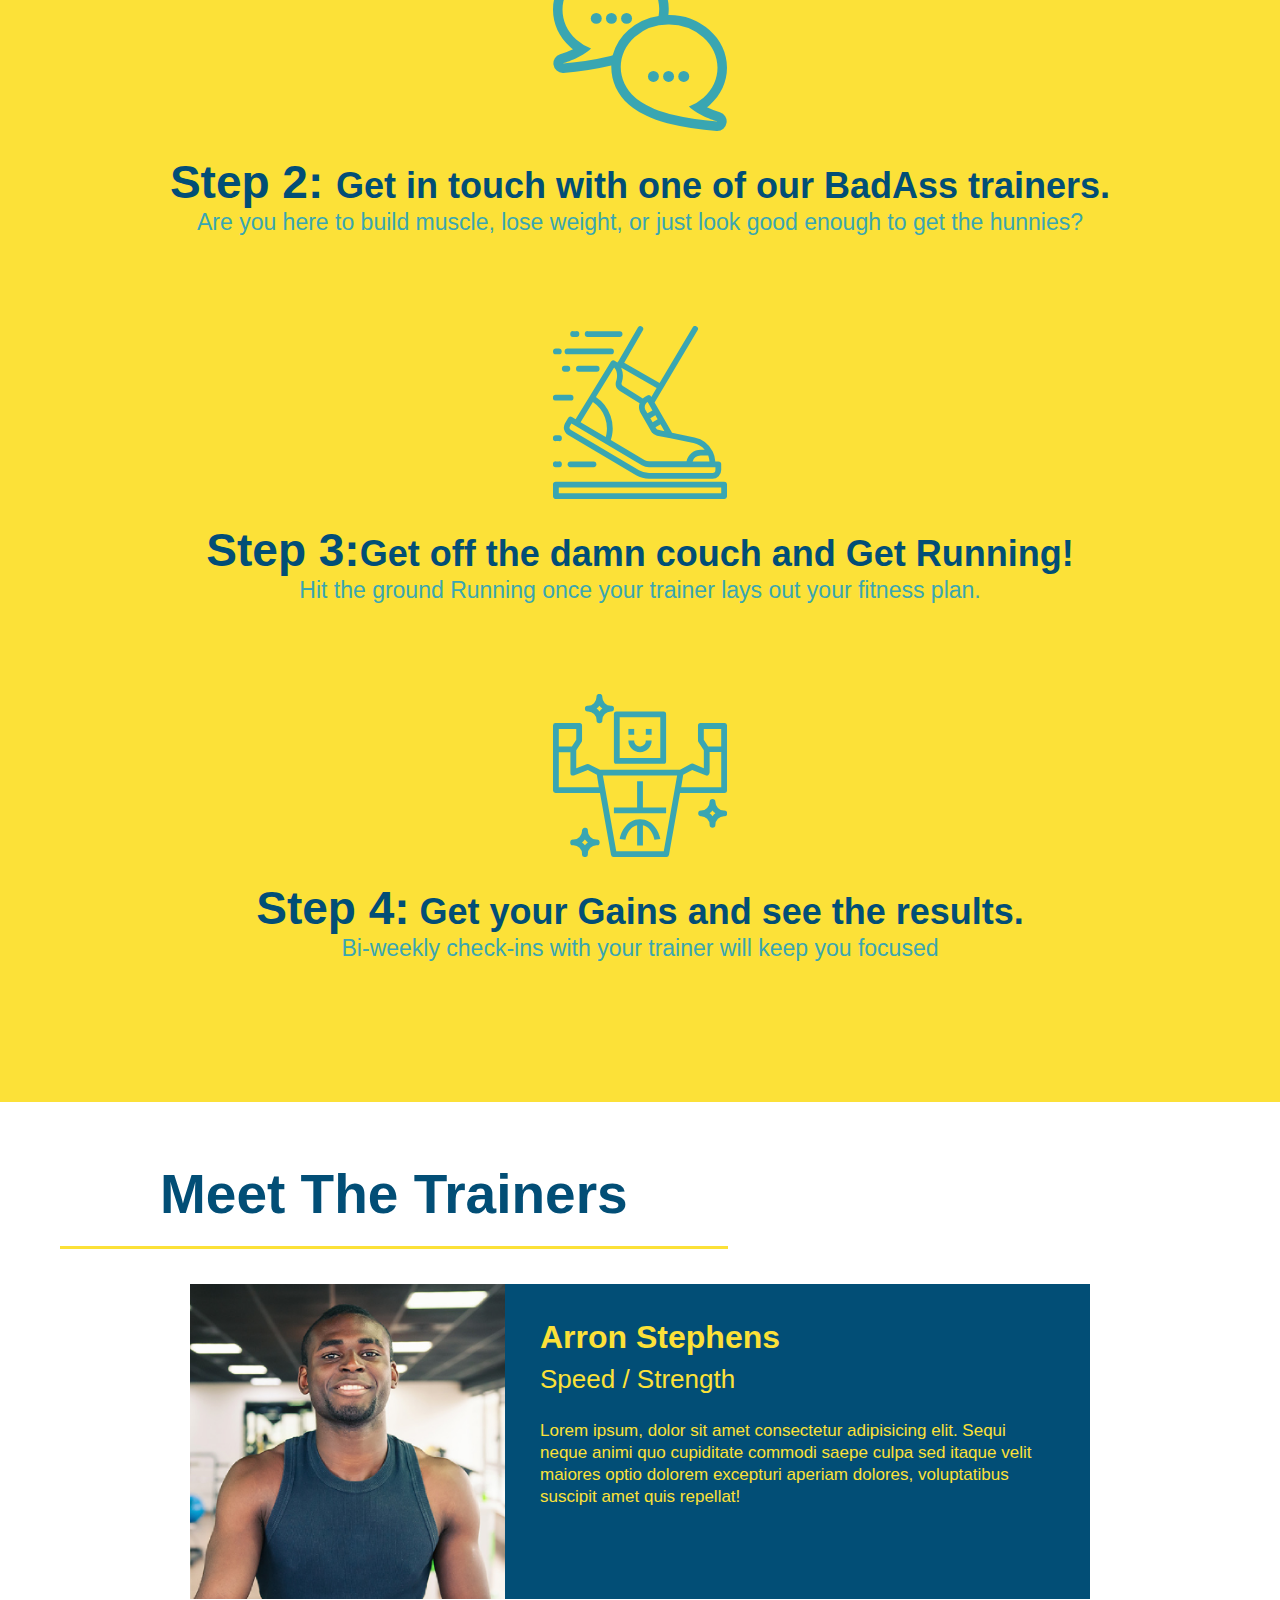
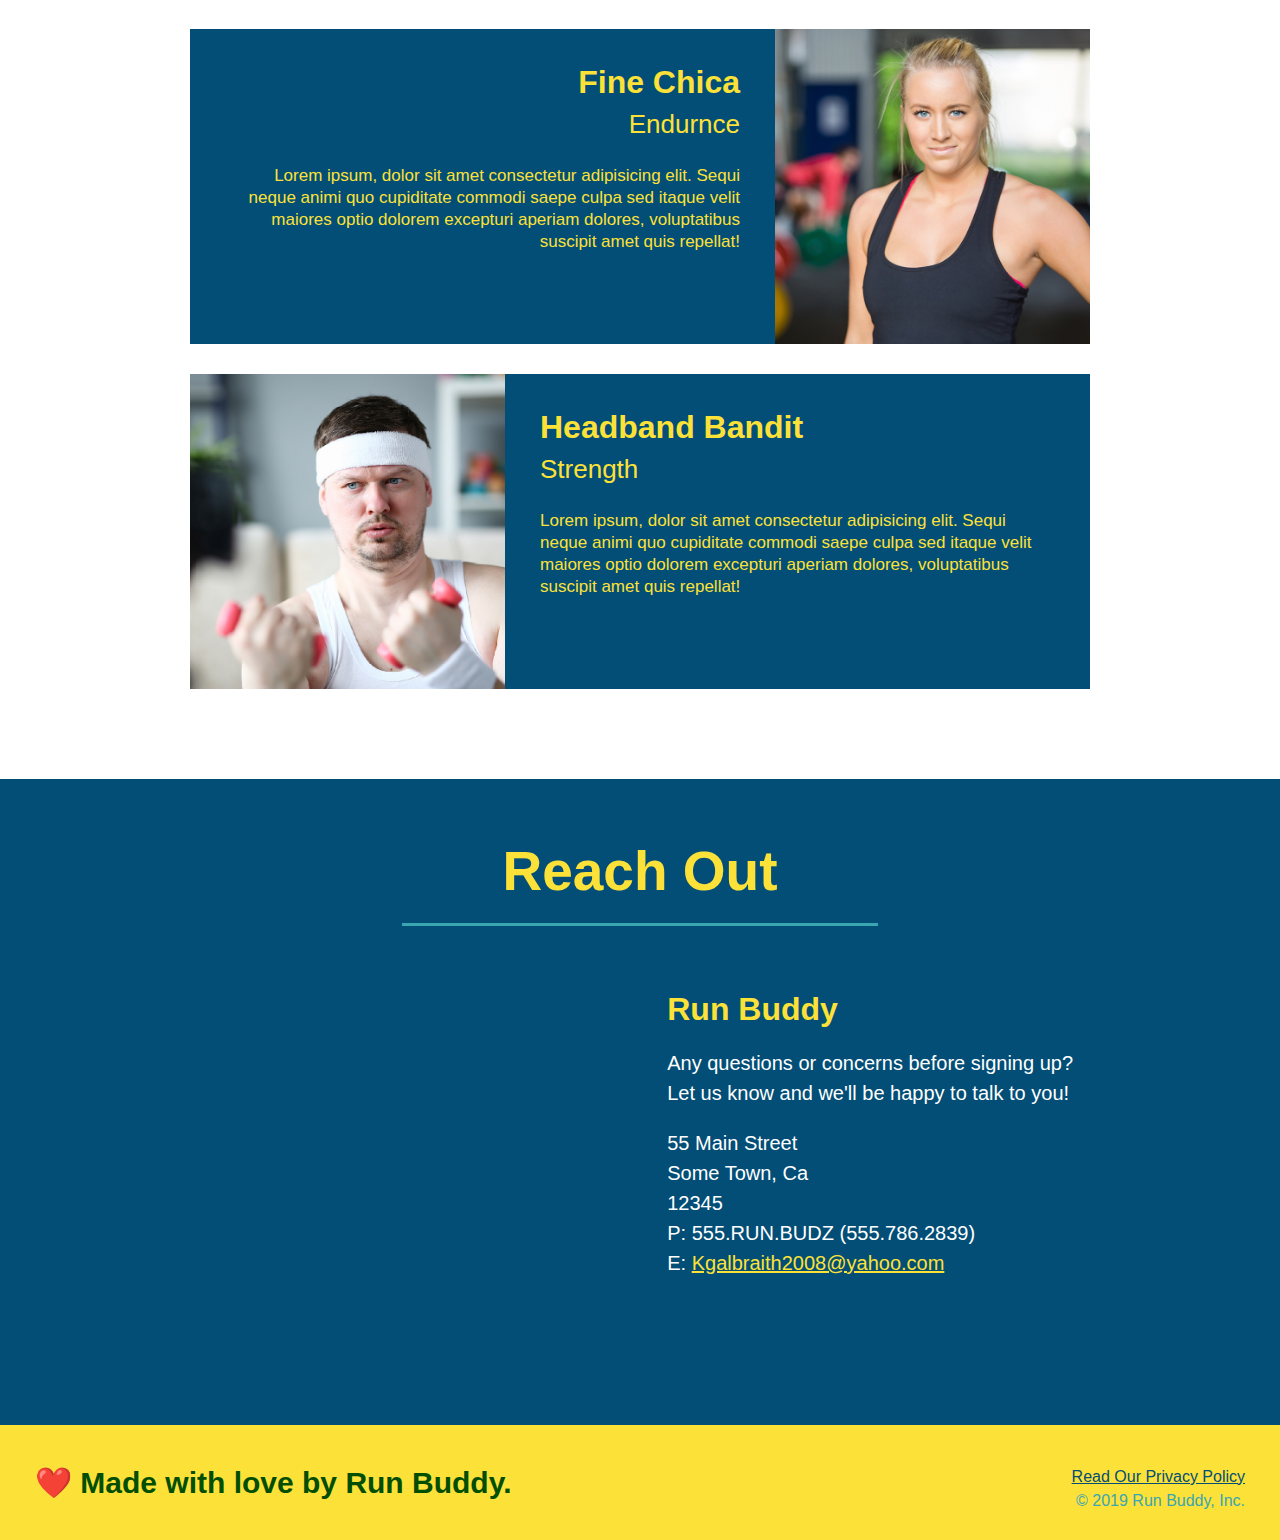
==== commit 9ae83ac5: "Merge branch 'main' into wip" ====
--- a/index.html
+++ b/index.html
@@ -8,8 +8,7 @@
 
   <body>
     <header>
-      <h1>RUN BUDDY!</h1>
-
+      <h1>RUN BUDDY</h1>
       <nav>
         <ul>
           <li>
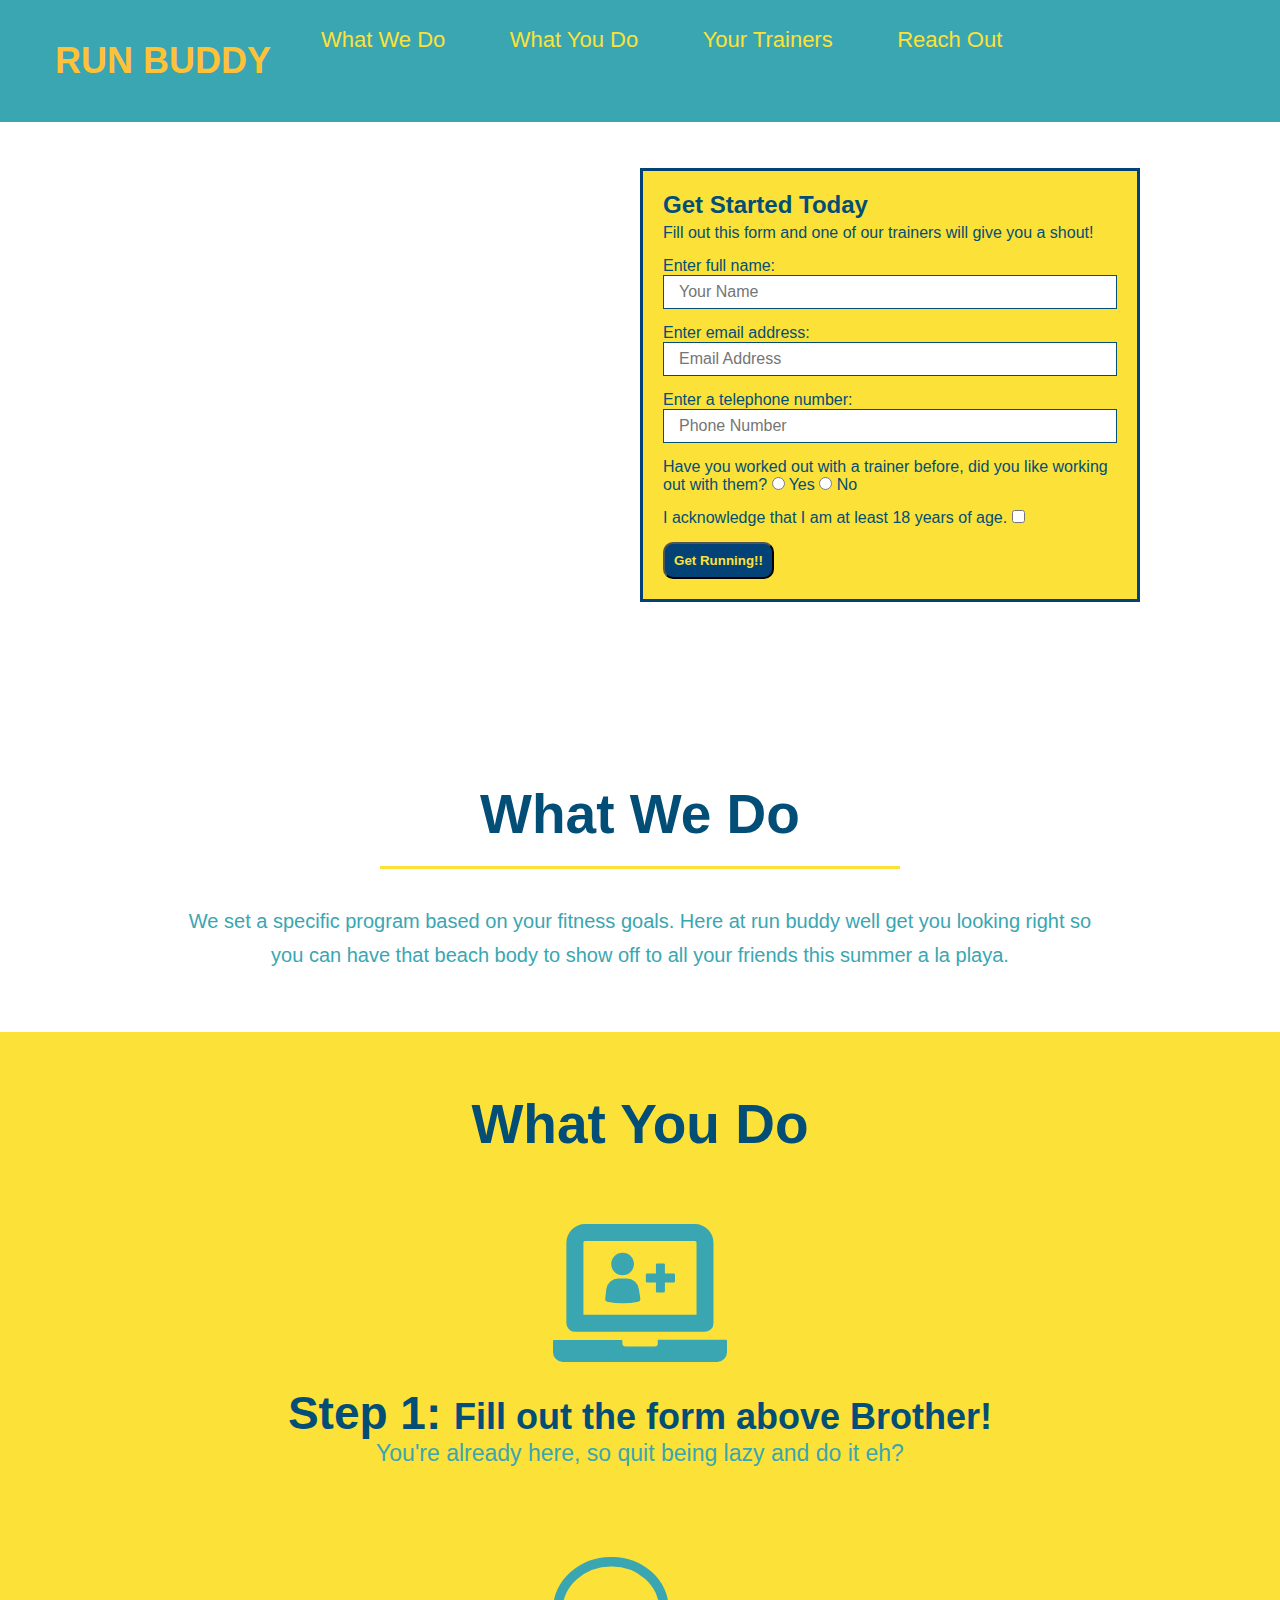
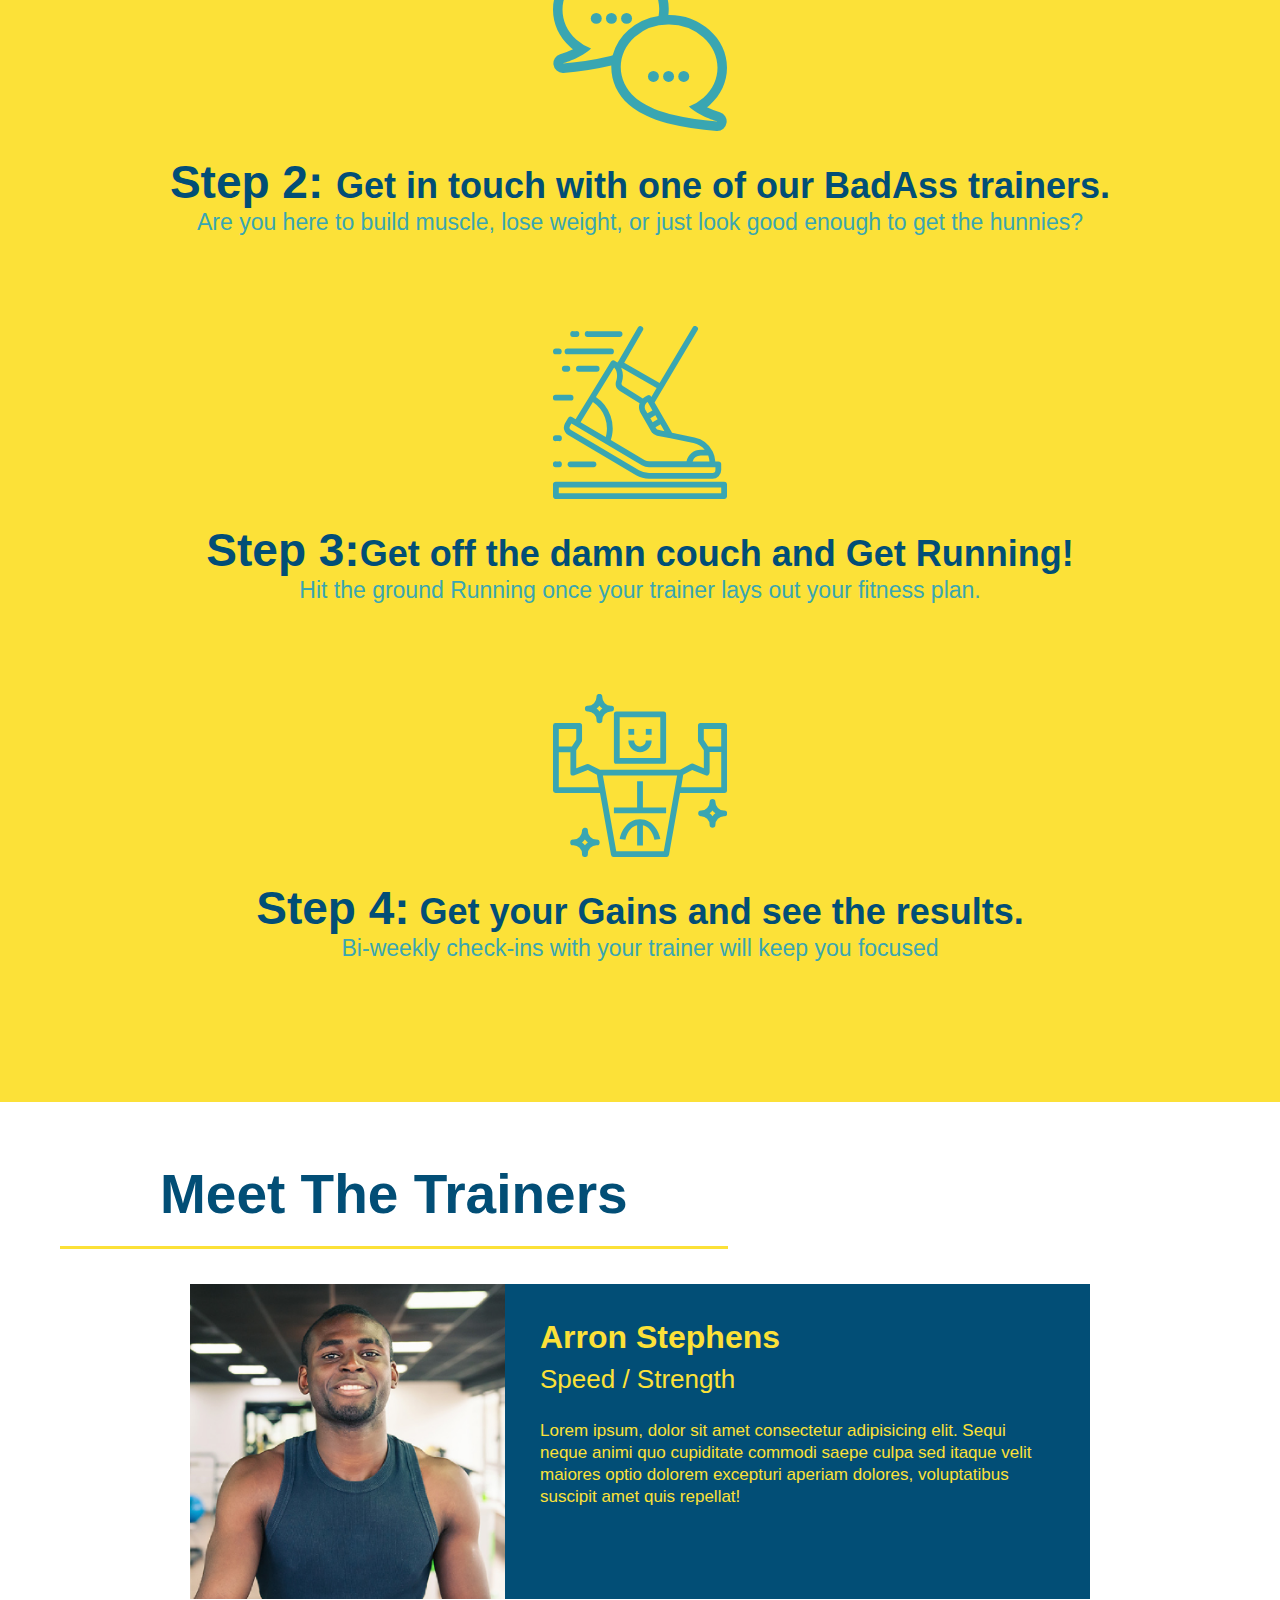
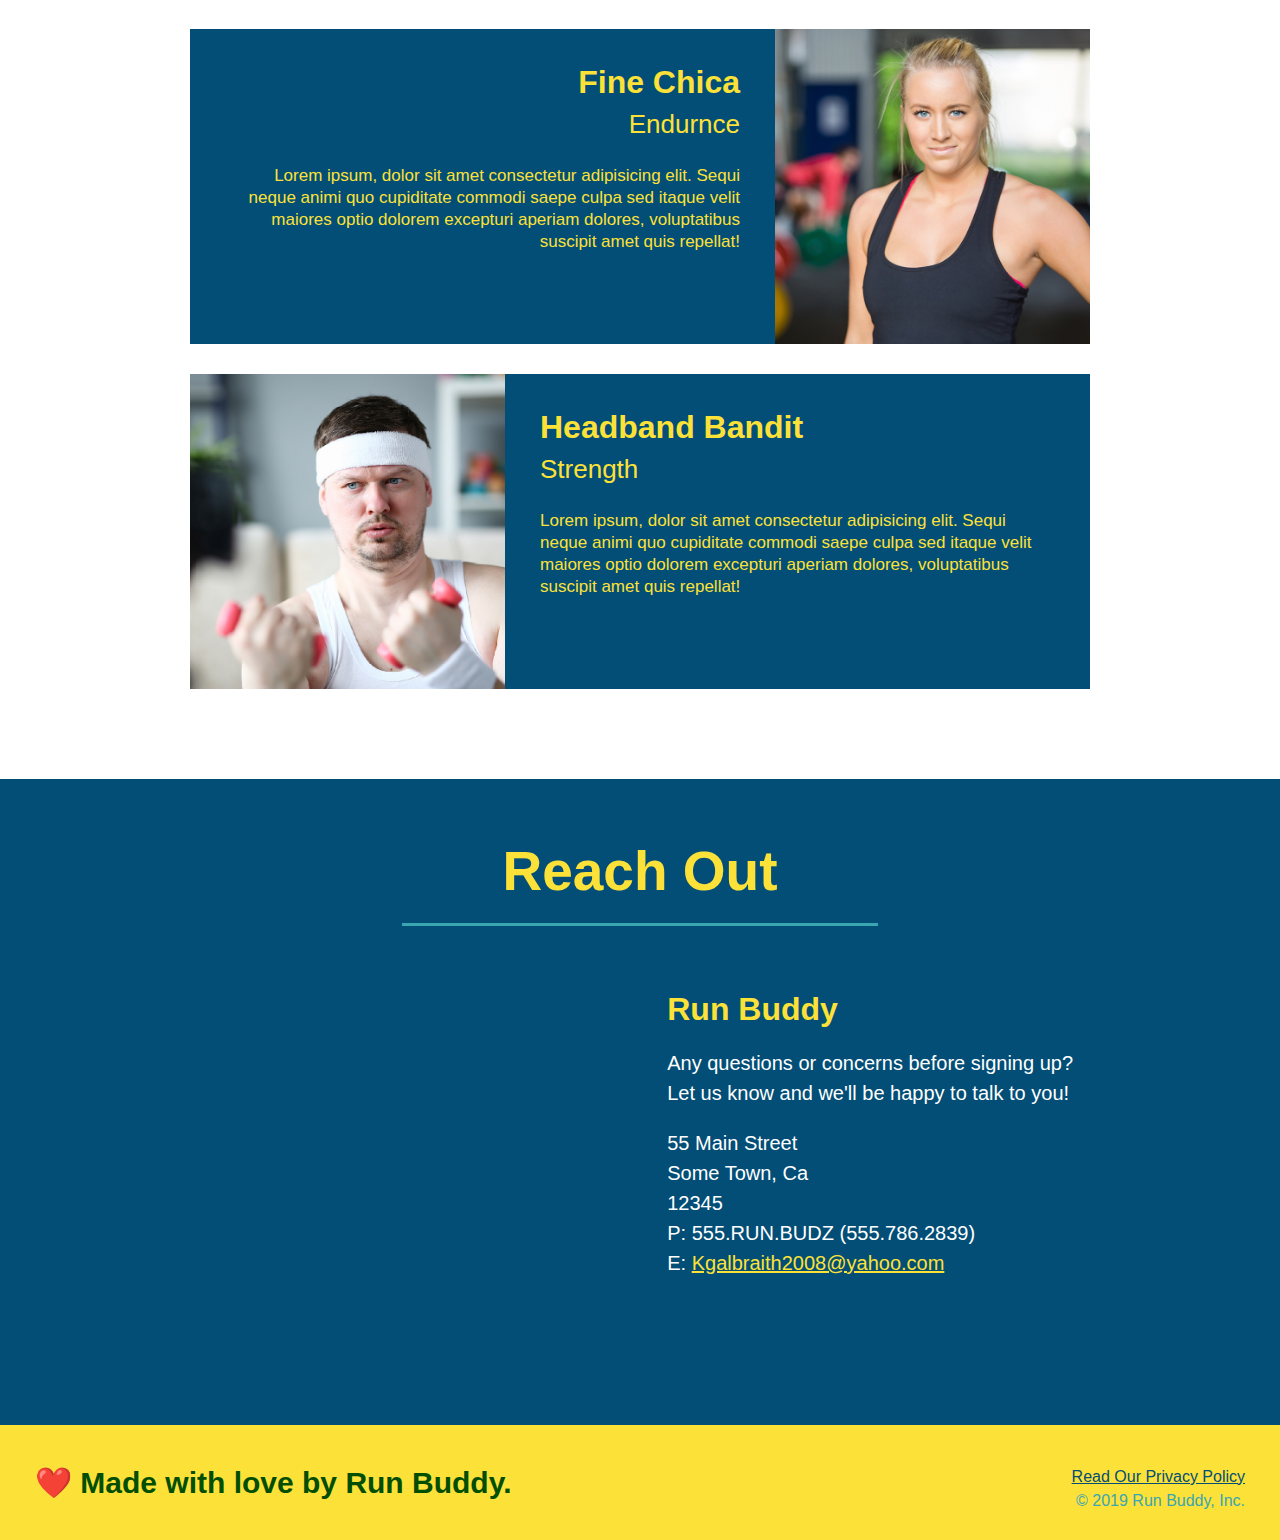
==== commit 7b819da5: "good change" ====
--- a/index.html
+++ b/index.html
@@ -67,7 +67,7 @@
           />
 
           <p>
-            Have you worked out with a trainer before?
+            Have you worked out with a trainer before, did you like working out with them?
 
             <input type="radio" name="trainer-confirm" id="trainer-yes" />
             <label for="trainer-yes">Yes</label>
